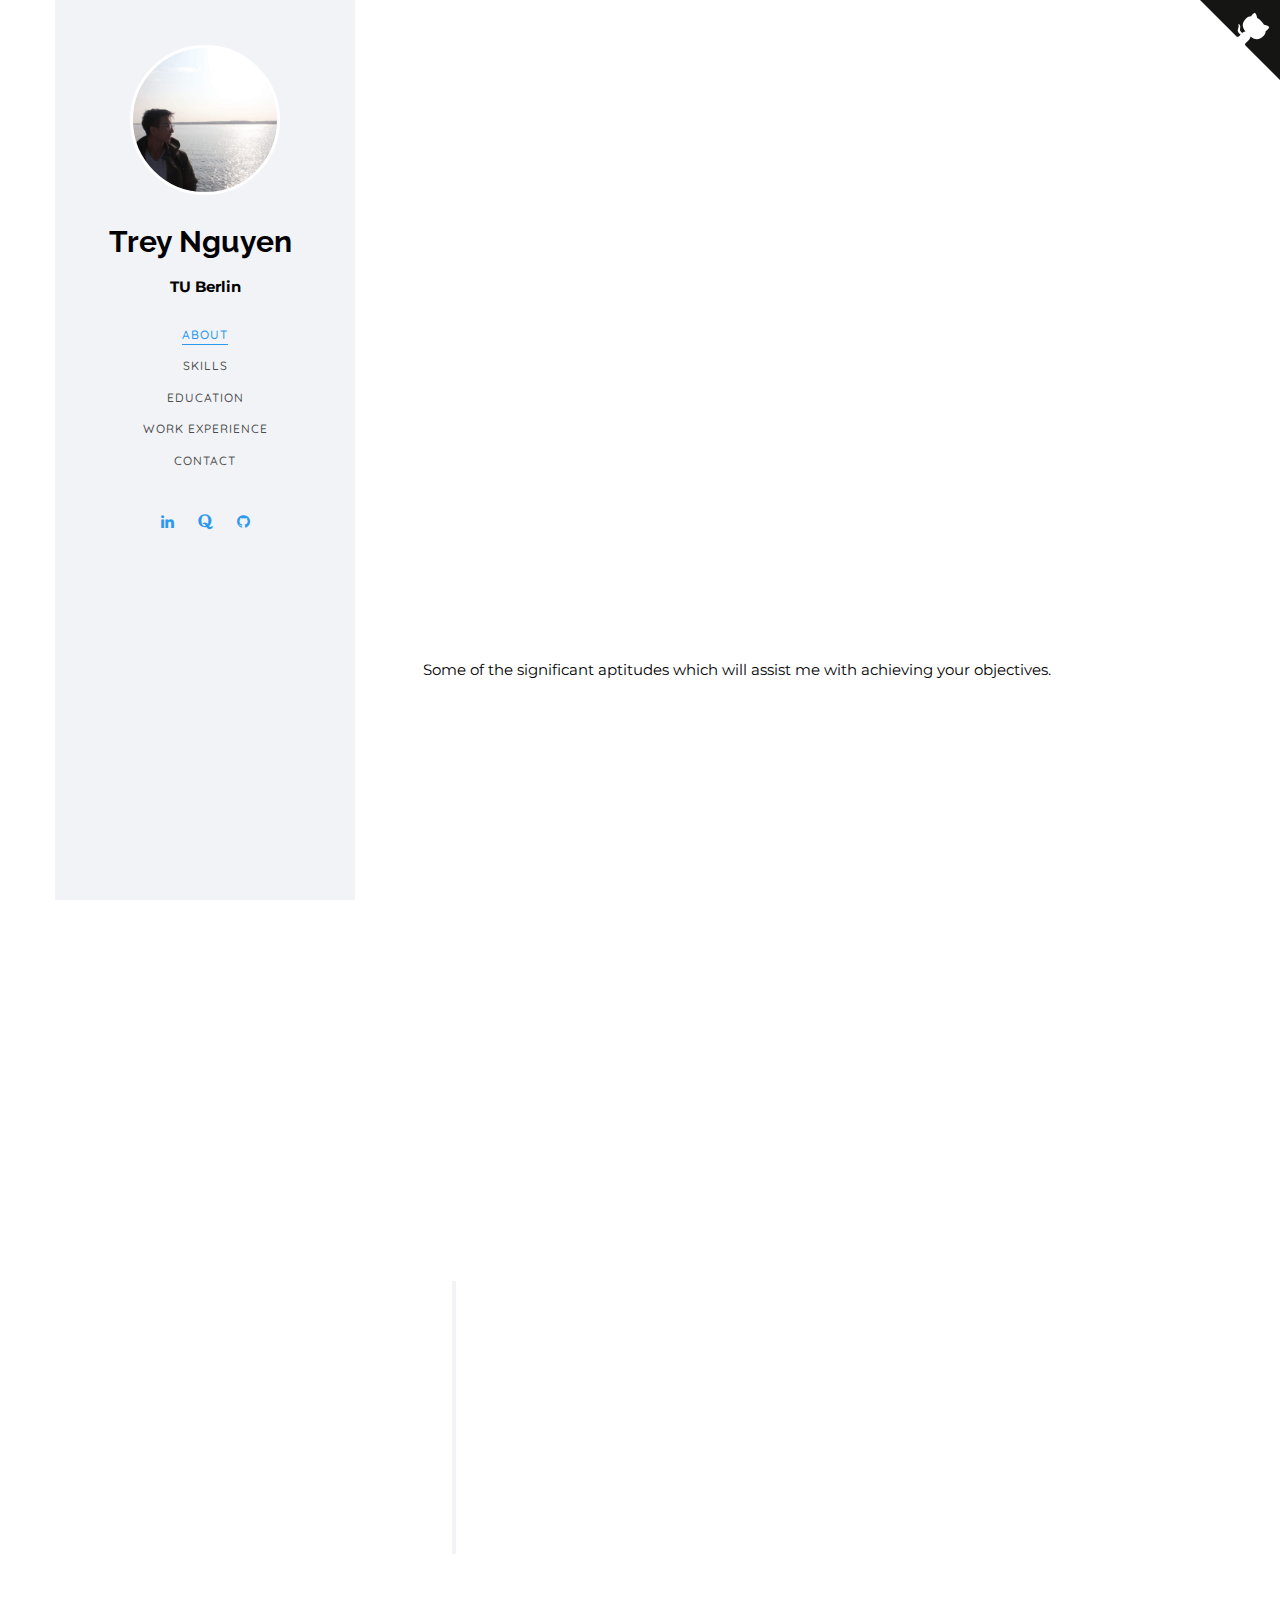
==== index.html @ 6e084326 "sadfsd" ====
<!DOCTYPE HTML>
<html>
	<head>
	<meta charset="utf-8">
	<meta http-equiv="X-UA-Compatible" content="IE=edge">
	<title>Trey Nguyen</title>
	<meta name="viewport" content="width=device-width, initial-scale=1">
	<meta name="description" content="Portfolio webpage of Trey Nguyen" />
	<meta name="keywords" content="portfolio,website,personal website,github,projects,computer science and engineering" />
	<meta name="author" content="Trey Nguyen" />

        <!---------Google adsense------------->
        <script async src="//pagead2.googlesyndication.com/pagead/js/adsbygoogle.js"></script>
<script>
  (adsbygoogle = window.adsbygoogle || []).push({
    google_ad_client: "ca-pub-5825421732371893",
    enable_page_level_ads: true
  });
</script>

    <!--quora icon-->
    <meta name="viewport" content="width=device-width, initial-scale=1">
    <link rel="stylesheet" href="https://cdnjs.cloudflare.com/ajax/libs/font-awesome/4.7.0/css/font-awesome.min.css">

	<!-- Place favicon.ico and apple-touch-icon.png in the root directory -->
    <link rel="icon" type="image/png" href="logo.png">

	<link href="https://fonts.googleapis.com/css?family=Quicksand:300,400,500,700" rel="stylesheet">
	<link href="https://fonts.googleapis.com/css?family=Playfair+Display:400,400i,700" rel="stylesheet">
    <link href="https://fonts.googleapis.com/css?family=Montserrat|Open+Sans|Raleway&display=swap" rel="stylesheet">

	<!-- Animate.css -->
	<link rel="stylesheet" href="css/animate.css">
	<!-- Icomoon Icon Fonts-->
	<link rel="stylesheet" href="css/icomoon.css">
	<!-- Bootstrap  -->
	<link rel="stylesheet" href="css/bootstrap.css">
	<!-- Flexslider  -->
	<link rel="stylesheet" href="css/flexslider.css">
	<!-- Flaticons  -->
	<link rel="stylesheet" href="fonts/flaticon/font/flaticon.css">
	<!-- Owl Carousel -->
	<link rel="stylesheet" href="css/owl.carousel.min.css">
	<link rel="stylesheet" href="css/owl.theme.default.min.css">
	<!-- Theme style  -->
	<link rel="stylesheet" href="css/style.css">
	<!-- Modernizr JS -->
	<script src="js/modernizr-2.6.2.min.js"></script>

	</head>

	<body>
	<div id="colorlib-page">
		<div class="container-wrap">
		  <a href="#" class="js-colorlib-nav-toggle colorlib-nav-toggle" data-toggle="collapse" data-target="#navbar" aria-expanded="false" aria-controls="navbar"><i></i></a>
		  <aside id="colorlib-aside" role="complementary" class="border js-fullheight">
			<div class="text-center">
				<div class="author-img" style="background-image: url(images/avatar.jpeg);"></div>
				<h1 id="colorlib-logo"><a href="https://treynguyen.github.io">Trey Nguyen</a></h1>
				<p><strong>TU Berlin</strong></p>
			</div>
			<nav id="colorlib-main-menu" role="navigation" class="navbar">
				<div id="navbar" class="collapse">
					<ul>
						<li><a href="#" data-nav-section="about">About</a></li>
						<li><a href="#" data-nav-section="skills">Skills</a></li>
                        <li><a href="#" data-nav-section="education">Education</a></li>
						<li><a href="#" data-nav-section="experience">Work Experience</a></li>
						<li><a href="#" data-nav-section="contact">Contact</a></li><br>

                        <a href="https://www.linkedin.com/in/trey-nguyen-705191119/" class="fa fa-linkedin"></a> &nbsp;&nbsp;&nbsp;&nbsp;
                        <a href= "https://de.quora.com/profile/Trey-Nguyen" class="fa fa-quora"></a> &nbsp;&nbsp;&nbsp;&nbsp;
                        <a href="https://github.com/ductringuyen" class="fa fa-github"></a>
					</ul>
				</div>
            </nav>
		</aside>

            <!--- Github ribbon ----------->
    <a href="https://github.com/ductringuyen/ductringuyen.github.io" class="github-corner" aria-label="View source on GitHub"><svg width="80" height="80" viewBox="0 0 250 250" style="fill:#151513; color:#fff; position: absolute; top: 0; border: 0; right: 0;" aria-hidden="true"><path d="M0,0 L115,115 L130,115 L142,142 L250,250 L250,0 Z"></path><path d="M128.3,109.0 C113.8,99.7 119.0,89.6 119.0,89.6 C122.0,82.7 120.5,78.6 120.5,78.6 C119.2,72.0 123.4,76.3 123.4,76.3 C127.3,80.9 125.5,87.3 125.5,87.3 C122.9,97.6 130.6,101.9 134.4,103.2" fill="currentColor" style="transform-origin: 130px 106px;" class="octo-arm"></path><path d="M115.0,115.0 C114.9,115.1 118.7,116.5 119.8,115.4 L133.7,101.6 C136.9,99.2 139.9,98.4 142.2,98.6 C133.8,88.0 127.5,74.4 143.8,58.0 C148.5,53.4 154.0,51.2 159.7,51.0 C160.3,49.4 163.2,43.6 171.4,40.1 C171.4,40.1 176.1,42.5 178.8,56.2 C183.1,58.6 187.2,61.8 190.9,65.4 C194.5,69.0 197.7,73.2 200.1,77.6 C213.8,80.2 216.3,84.9 216.3,84.9 C212.7,93.1 206.9,96.0 205.4,96.6 C205.1,102.4 203.0,107.8 198.3,112.5 C181.9,128.9 168.3,122.5 157.7,114.1 C157.9,116.9 156.7,120.9 152.7,124.9 L141.0,136.5 C139.8,137.7 141.6,141.9 141.8,141.8 Z" fill="currentColor" class="octo-body"></path></svg></a><style>.github-corner:hover .octo-arm{animation:octocat-wave 560ms ease-in-out}@keyframes octocat-wave{0%,100%{transform:rotate(0)}20%,60%{transform:rotate(-25deg)}40%,80%{transform:rotate(10deg)}}@media (max-width:500px){.github-corner:hover .octo-arm{animation:none}.github-corner .octo-arm{animation:octocat-wave 560ms ease-in-out}}</style>

            <!----- main page--------->
    <div id="colorlib-main">
        <section class="colorlib-about" data-section="about">
            <div class="colorlib-narrow-content">
				<div class="row">
				    <div class="col-md-12">
				        <div class="row row-bottom-padded-sm animate-box" data-animate-effect="fadeInLeft">
				            <div class="col-md-12">
								<div class="about-desc">
								    <h2>About Me</h2>
                                    <hr>
                                    <p>I am a Computer Science and Engineering undergraduate student at Technische Universität Berlin.<br>Soon to become a full stack engineer, region of my experience incorporates, online business development, web,android & iOS development.<br><br>I like building new stuff and work with other people. I'm interested in:</p>
								</div>
				        </div>
                    </div>
				    <div class="row">
				        <div class="col-md-3 animate-box" data-animate-effect="fadeInRight">

                                <div class="services color-2">
								    <span class="icon2"><i class="fa fa-code"></i></span>
								    <h3>Web<br> Designing</h3>
								</div>
				            </a>
                        </div>
				        <div class="col-md-3 animate-box" data-animate-effect="fadeInRight">

                                <div class="services color-3">
								    <span class="icon2"><i class="icon-data"></i></span>
								    <h3>Software Development</h3>
								</div>
				            </a>
                        </div>
				        <div class="col-md-3 animate-box" data-animate-effect="fadeInRight">
                                <div class="services color-4">
								    <span class="icon2"><i class="icon-android"></i></span>
								    <h3>Android & iOS Application</h3>
								</div>
				            </a>
                        </div>
                        <div class="col-md-3 animate-box" data-animate-effect="fadeInRight">

                                <div class="services color-1">
				                    <span class="icon2"><i class="icon-user"></i></span>
				                    <h3>Machine Learning</h3>
								</div>
				            </a>
                        </div>
				    </div>

                </div>
            </div>
        </div>
    </section>

    <section class="colorlib-skills" data-section="skills">
        <div class="colorlib-narrow-content">
            <div class="row">
				<div class="col-md-6 col-md-offset-3 col-md-pull-3 animate-box" data-animate-effect="fadeInLeft">
						<!--	<span class="heading-meta">My Specialty</span> -->
				    <h2>Skills</h2>
                    <hr>
				</div>
            </div>
            <p>Some of the significant aptitudes which will assist me with achieving your objectives.</p>
            <div class="row">
				<div class="col-md-6 animate-box" data-animate-effect="fadeInLeft">
				    <div class="progress-wrap">
				        <h3>Java</h3>
				        <div class="progress">
				            <div class="progress-bar color-1" role="progressbar" aria-valuenow="75"
								  	aria-valuemin="0" aria-valuemax="100" style="width:75%">
								<span>60%</span>
				            </div>
                        </div>
				    </div>
				</div>
				<div class="col-md-6 animate-box" data-animate-effect="fadeInRight">
				    <div class="progress-wrap">
				        <h3>Software Testing</h3>
				        <div class="progress">
				            <div class="progress-bar color-2" role="progressbar" aria-valuenow="70"
                                 aria-valuemin="0" aria-valuemax="100" style="width:70%">
				                <span>70%</span>
				            </div>
				        </div>
				    </div>
				</div>

				<div class="col-md-6 animate-box" data-animate-effect="fadeInRight">
				    <div class="progress-wrap">
				        <h3>Swift/iOS</h3>
				        <div class="progress">
				            <div class="progress-bar color-4" role="progressbar" aria-valuenow="60"
								  	aria-valuemin="0" aria-valuemax="100" style="width:60%">
								<span>60%</span>
				            </div>
				        </div>
				    </div>
				</div>
				<div class="col-md-6 animate-box" data-animate-effect="fadeInLeft">
				    <div class="progress-wrap">
				        <h3>HTML/CSS & Javascript</h3>
				            <div class="progress">
								<div class="progress-bar color-5" role="progressbar" aria-valuenow="60"
								  	aria-valuemin="0" aria-valuemax="100" style="width:60%">
								    <span>70%</span>
								</div>
				            </div>
				    </div>
				</div>
				<div class="col-md-6 animate-box" data-animate-effect="fadeInRight">
				    <div class="progress-wrap">
				        <h3>OS/Computer network</h3>
				        <div class="progress">
				            <div class="progress-bar color-6" role="progressbar" aria-valuenow="60"
								  	aria-valuemin="0" aria-valuemax="100" style="width:60%">
								<span>60%</span>
				            </div>
				        </div>
				    </div>
				</div>
                <div class="col-md-6 animate-box" data-animate-effect="fadeInLeft">
				    <div class="progress-wrap">
				        <h3>GitHub/JIRA/trello</h3>
				            <div class="progress">
								<div class="progress-bar color-7" role="progressbar" aria-valuenow="90"
								  	aria-valuemin="0" aria-valuemax="100" style="width:90%">
								    <span>90%</span>
								</div>
				            </div>
				    </div>
				</div>
            </div>
        </div>
    </section>

    <section class="colorlib-education" data-section="education">
				<div class="colorlib-narrow-content">
					<div class="row">
						<div class="col-md-6 col-md-offset-3 col-md-pull-3 animate-box" data-animate-effect="fadeInLeft">
							<h2>Education</h2>
                            <hr>
						</div>
					</div>
					<div class="row">
						<div class="col-md-12 animate-box" data-animate-effect="fadeInLeft">
							<div class="fancy-collapse-panel">
								<div class="panel-group" id="accordion" role="tablist" aria-multiselectable="true">
									<div class="panel panel-default">
									    <div class="panel-heading" role="tab" id="headingTwo">
									        <h4 class="panel-title">
									            <a class="collapsed" data-toggle="collapse" data-parent="#accordion" href="#collapseTwo" aria-expanded="false" aria-controls="collapseTwo">Bachelor Degree of Computer Engineering
									            </a>
									        </h4>
									    </div>
									    <div id="collapseTwo" class="panel-collapse collapse" role="tabpanel" aria-labelledby="headingTwo">
									        <div class="panel-body">
									            <p>Currently a Computer Engineering undergraduate student of <strong><a href="https://www.tu-berlin.de/menue/home/">Technische Universität Berlin</a></strong> (TU Berlin). In the 2017 Times Higher Education World University Rankings, globally the TU Berlin ranks 82nd overall (7th in Germany), 40th in the field of Engineering & Technology (3rd in Germany) and 36th in Computer science discipline (4th in Germany), making it one of the top 100 universities worldwide in all three measures</p>
									        </div>
									    </div>
									</div>

									<div class="panel panel-default">
									    <div class="panel-heading" role="tab" id="headingFive">
									        <h4 class="panel-title">
									            <a class="collapsed" data-toggle="collapse" data-parent="#accordion" href="#collapseFive" aria-expanded="false" aria-controls="collapseFive">High School Secondary Education
									            </a>
									        </h4>
									    </div>
									    <div id="collapseFive" class="panel-collapse collapse" role="tabpanel" aria-labelledby="headingFive">
									        <div class="panel-body">
                                                <p>Completed High School Level Education from <strong>Kim Lien Highschool</strong> major in Science and Mathematics.
                                                    <li>Accomplished<strong> 90.80 percentile</strong> in Vietnammese University Entrance Examination 2017.</li>
                                                    <li>Accomplished <strong>92.50 percentile</strong> in TestAS, Computerscience and Mathematics field.</li></p>
									        </div>
									    </div>
									</div>
								</div>
							</div>
						</div>
					</div>
				</div>
			</section>

        	<section class="colorlib-experience" data-section="experience">
				<div class="colorlib-narrow-content">
					<div class="row">
						<div class="col-md-6 col-md-offset-3 col-md-pull-3 animate-box" data-animate-effect="fadeInLeft">
							<h2>Work Experience</h2>
                            <hr>
						</div>
					</div>
					<div class="row">
						<div class="col-md-12">
				         <div class="timeline-centered">
					         <article class="timeline-entry animate-box" data-animate-effect="fadeInLeft">
					            <div class="timeline-entry-inner">

					               <div class="timeline-icon color-1">
					                  <i class="icon-code"></i>
					               </div>

					               <div class="timeline-label">
													 <h2><a href="#">MTT Software</a> <span>June 2019 - September 2019 </span></h2>
														 <p><strong>Working Student in Web Development</strong></p>
					                  <p></p>
					               </div>
					            </div>
					         </article>


					         <article class="timeline-entry animate-box" data-animate-effect="fadeInRight">
					            <div class="timeline-entry-inner">
					               <div class="timeline-icon color-2">
					                  <i class="icon-world"></i>
					               </div>
					               <div class="timeline-label">

														<h2><a href="#">ASEN Translation</a> <span>Juli 2018 - September 2018</span></h2>
																			 <p><strong>Working Student in IT Support</strong><br></p>
					               </div>
					            </div>
					         </article>

					         <article class="timeline-entry begin animate-box" data-animate-effect="fadeInBottom">
					            <div class="timeline-entry-inner">
					               <div class="timeline-icon color-none">
					               </div>
					            </div>
					         </article>
					      </div>
					   </div>
				   </div>
				</div>
			</section>

    <section class="colorlib-contact" data-section="contact">
        <div class="colorlib-narrow-content">
            <div class="row">
                <div class="col-md-12">
				    <div class="row row-bottom-padded-sm animate-box" data-animate-effect="fadeInLeft">
				        <h2>Contact</h2>
                        <hr>
                        <p>On the off chance that you might want to connect with me, be it for investigating innovation, business, or to simply say hello, don't hesitate to send me an email at <strong><a href = "mailto: ndtri98@gmail.com">ndtri98@gmail.com</a></strong></p>
				    </div>
				</div>
            </div>
        </div>
    </section>

    <section class="colorlib-footer" data-section="footer">

            </section>

</div><!-- end:colorlib-main -->
</div><!-- end:container-wrap -->
</div><!-- end:colorlib-page -->

	<!-- jQuery -->
	<script src="js/jquery.min.js"></script>
	<!-- jQuery Easing -->
	<script src="js/jquery.easing.1.3.js"></script>
	<!-- Bootstrap -->
	<script src="js/bootstrap.min.js"></script>
	<!-- Waypoints -->
	<script src="js/jquery.waypoints.min.js"></script>
	<!-- Flexslider -->
	<script src="js/jquery.flexslider-min.js"></script>
	<!-- Owl carousel -->
	<script src="js/owl.carousel.min.js"></script>
	<!-- Counters -->
	<script src="js/jquery.countTo.js"></script>


	<!-- MAIN JS -->
	<script src="js/main.js"></script>

	</body>
</html>
---- css/icomoon.css ----
@font-face {
  font-family: 'icomoon';
  src:  url('fonts/icomoon.eot?6py85u');
  src:  url('fonts/icomoon.eot?6py85u#iefix') format('embedded-opentype'),
    url('fonts/icomoon.ttf?6py85u') format('truetype'),
    url('fonts/icomoon.woff?6py85u') format('woff'),
    url('fonts/icomoon.svg?6py85u#icomoon') format('svg');
  font-weight: normal;
  font-style: normal;
}

[class^="icon-"], [class*=" icon-"] {
  /* use !important to prevent issues with browser extensions that change fonts */
  font-family: 'icomoon' !important;
  speak: none;
  font-style: normal;
  font-weight: normal;
  font-variant: normal;
  text-transform: none;
  line-height: 1;

  /* Better Font Rendering =========== */
  -webkit-font-smoothing: antialiased;
  -moz-osx-font-smoothing: grayscale;
}

.icon-times:before {
  content: "\e930";
}
.icon-tick:before {
  content: "\e931";
}
.icon-plus:before {
  content: "\e932";
}
.icon-minus:before {
  content: "\e933";
}
.icon-equals:before {
  content: "\e934";
}
.icon-divide:before {
  content: "\e935";
}
.icon-chevron-right:before {
  content: "\e936";
}
.icon-chevron-left:before {
  content: "\e937";
}
.icon-arrow-right-thick:before {
  content: "\e938";
}
.icon-arrow-left-thick:before {
  content: "\e939";
}
.icon-th-small:before {
  content: "\e93a";
}
.icon-th-menu:before {
  content: "\e93b";
}
.icon-th-list:before {
  content: "\e93c";
}
.icon-th-large:before {
  content: "\e93d";
}
.icon-home:before {
  content: "\e93e";
}
.icon-arrow-forward:before {
  content: "\e93f";
}
.icon-arrow-back:before {
  content: "\e940";
}
.icon-rss:before {
  content: "\e941";
}
.icon-location:before {
  content: "\e942";
}
.icon-link:before {
  content: "\e943";
}
.icon-image:before {
  content: "\e944";
}
.icon-arrow-up-thick:before {
  content: "\e945";
}
.icon-arrow-down-thick:before {
  content: "\e946";
}
.icon-starburst:before {
  content: "\e947";
}
.icon-starburst-outline:before {
  content: "\e948";
}
.icon-star3:before {
  content: "\e949";
}
.icon-flow-children:before {
  content: "\e94a";
}
.icon-export:before {
  content: "\e94b";
}
.icon-delete2:before {
  content: "\e94c";
}
.icon-delete-outline:before {
  content: "\e94d";
}
.icon-cloud-storage:before {
  content: "\e94e";
}
.icon-wi-fi:before {
  content: "\e94f";
}
.icon-heart:before {
  content: "\e950";
}
.icon-flash:before {
  content: "\e951";
}
.icon-cancel:before {
  content: "\e952";
}
.icon-backspace:before {
  content: "\e953";
}
.icon-attachment:before {
  content: "\e954";
}
.icon-arrow-move:before {
  content: "\e955";
}
.icon-warning:before {
  content: "\e956";
}
.icon-user:before {
  content: "\e957";
}
.icon-radar:before {
  content: "\e958";
}
.icon-lock-open:before {
  content: "\e959";
}
.icon-lock-closed:before {
  content: "\e95a";
}
.icon-location-arrow:before {
  content: "\e95b";
}
.icon-info:before {
  content: "\e95c";
}
.icon-user-delete:before {
  content: "\e95d";
}
.icon-user-add:before {
  content: "\e95e";
}
.icon-media-pause:before {
  content: "\e95f";
}
.icon-group:before {
  content: "\e960";
}
.icon-chart-pie:before {
  content: "\e961";
}
.icon-chart-line:before {
  content: "\e962";
}
.icon-chart-bar:before {
  content: "\e963";
}
.icon-chart-area:before {
  content: "\e964";
}
.icon-video:before {
  content: "\e965";
}
.icon-point-of-interest:before {
  content: "\e966";
}
.icon-infinity:before {
  content: "\e967";
}
.icon-globe:before {
  content: "\e968";
}
.icon-eye:before {
  content: "\e969";
}
.icon-cog:before {
  content: "\e96a";
}
.icon-camera:before {
  content: "\e96b";
}
.icon-upload:before {
  content: "\e96c";
}
.icon-scissors:before {
  content: "\e96d";
}
.icon-refresh:before {
  content: "\e96e";
}
.icon-pin:before {
  content: "\e96f";
}
.icon-key:before {
  content: "\e970";
}
.icon-info-large:before {
  content: "\e971";
}
.icon-eject:before {
  content: "\e972";
}
.icon-download:before {
  content: "\e973";
}
.icon-zoom:before {
  content: "\e974";
}
.icon-zoom-out:before {
  content: "\e975";
}
.icon-zoom-in:before {
  content: "\e976";
}
.icon-sort-numerically:before {
  content: "\e977";
}
.icon-sort-alphabetically:before {
  content: "\e978";
}
.icon-input-checked:before {
  content: "\e979";
}
.icon-calender:before {
  content: "\e97a";
}
.icon-world2:before {
  content: "\e97b";
}
.icon-notes:before {
  content: "\e97c";
}
.icon-code:before {
  content: "\e97d";
}
.icon-arrow-sync:before {
  content: "\e97e";
}
.icon-arrow-shuffle:before {
  content: "\e97f";
}
.icon-arrow-repeat:before {
  content: "\e980";
}
.icon-arrow-minimise:before {
  content: "\e981";
}
.icon-arrow-maximise:before {
  content: "\e982";
}
.icon-arrow-loop:before {
  content: "\e983";
}
.icon-anchor:before {
  content: "\e984";
}
.icon-spanner:before {
  content: "\e985";
}
.icon-puzzle:before {
  content: "\e986";
}
.icon-power:before {
  content: "\e987";
}
.icon-plane:before {
  content: "\e988";
}
.icon-pi:before {
  content: "\e989";
}
.icon-phone:before {
  content: "\e98a";
}
.icon-microphone2:before {
  content: "\e98b";
}
.icon-media-rewind:before {
  content: "\e98c";
}
.icon-flag:before {
  content: "\e98d";
}
.icon-adjust-brightness:before {
  content: "\e98e";
}
.icon-waves:before {
  content: "\e98f";
}
.icon-social-twitter:before {
  content: "\e990";
}
.icon-social-facebook:before {
  content: "\e991";
}
.icon-social-dribbble:before {
  content: "\e992";
}
.icon-media-stop:before {
  content: "\e993";
}
.icon-media-record:before {
  content: "\e994";
}
.icon-media-play:before {
  content: "\e995";
}
.icon-media-fast-forward:before {
  content: "\e996";
}
.icon-media-eject:before {
  content: "\e997";
}
.icon-social-vimeo:before {
  content: "\e998";
}
.icon-social-tumbler:before {
  content: "\e999";
}
.icon-social-skype:before {
  content: "\e99a";
}
.icon-social-pinterest:before {
  content: "\e99b";
}
.icon-social-linkedin:before {
  content: "\e99c";
}
.icon-social-last-fm:before {
  content: "\e99d";
}
.icon-social-github:before {
  content: "\e99e";
}
.icon-social-flickr:before {
  content: "\e99f";
}
.icon-at:before {
  content: "\e9a0";
}
.icon-times-outline:before {
  content: "\e9a1";
}
.icon-plus-outline:before {
  content: "\e9a2";
}
.icon-minus-outline:before {
  content: "\e9a3";
}
.icon-tick-outline:before {
  content: "\e9a4";
}
.icon-th-large-outline:before {
  content: "\e9a5";
}
.icon-equals-outline:before {
  content: "\e9a6";
}
.icon-divide-outline:before {
  content: "\e9a7";
}
.icon-chevron-right-outline:before {
  content: "\e9a8";
}
.icon-chevron-left-outline:before {
  content: "\e9a9";
}
.icon-arrow-right-outline:before {
  content: "\e9aa";
}
.icon-arrow-left-outline:before {
  content: "\e9ab";
}
.icon-th-small-outline:before {
  content: "\e9ac";
}
.icon-th-menu-outline:before {
  content: "\e9ad";
}
.icon-th-list-outline:before {
  content: "\e9ae";
}
.icon-news2:before {
  content: "\e9b1";
}
.icon-home-outline:before {
  content: "\e9b2";
}
.icon-arrow-up-outline:before {
  content: "\e9b3";
}
.icon-arrow-forward-outline:before {
  content: "\e9b4";
}
.icon-arrow-down-outline:before {
  content: "\e9b5";
}
.icon-arrow-back-outline:before {
  content: "\e9b6";
}
.icon-trash3:before {
  content: "\e9b7";
}
.icon-rss-outline:before {
  content: "\e9b8";
}
.icon-message:before {
  content: "\e9b9";
}
.icon-location-outline:before {
  content: "\e9ba";
}
.icon-link-outline:before {
  content: "\e9bb";
}
.icon-image-outline:before {
  content: "\e9bc";
}
.icon-export-outline:before {
  content: "\e9bd";
}
.icon-cross:before {
  content: "\e9be";
}
.icon-wi-fi-outline:before {
  content: "\e9bf";
}
.icon-star-outline:before {
  content: "\e9c0";
}
.icon-media-pause-outline:before {
  content: "\e9c1";
}
.icon-mail:before {
  content: "\e9c2";
}
.icon-heart-outline:before {
  content: "\e9c3";
}
.icon-flash-outline:before {
  content: "\e9c4";
}
.icon-cancel-outline:before {
  content: "\e9c5";
}
.icon-beaker:before {
  content: "\e9c6";
}
.icon-arrow-move-outline:before {
  content: "\e9c7";
}
.icon-watch2:before {
  content: "\e9c8";
}
.icon-warning-outline:before {
  content: "\e9c9";
}
.icon-time:before {
  content: "\e9ca";
}
.icon-radar-outline:before {
  content: "\e9cb";
}
.icon-lock-open-outline:before {
  content: "\e9cc";
}
.icon-location-arrow-outline:before {
  content: "\e9cd";
}
.icon-info-outline:before {
  content: "\e9ce";
}
.icon-backspace-outline:before {
  content: "\e9cf";
}
.icon-attachment-outline:before {
  content: "\e9d0";
}
.icon-user-outline:before {
  content: "\e9d1";
}
.icon-user-delete-outline:before {
  content: "\e9d2";
}
.icon-user-add-outline:before {
  content: "\e9d3";
}
.icon-lock-closed-outline:before {
  content: "\e9d4";
}
.icon-group-outline:before {
  content: "\e9d5";
}
.icon-chart-pie-outline:before {
  content: "\e9d6";
}
.icon-chart-line-outline:before {
  content: "\e9d7";
}
.icon-chart-bar-outline:before {
  content: "\e9d8";
}
.icon-chart-area-outline:before {
  content: "\e9d9";
}
.icon-video-outline:before {
  content: "\e9da";
}
.icon-point-of-interest-outline:before {
  content: "\e9db";
}
.icon-map:before {
  content: "\e9dc";
}
.icon-key-outline:before {
  content: "\e9dd";
}
.icon-infinity-outline:before {
  content: "\e9de";
}
.icon-globe-outline:before {
  content: "\e9df";
}
.icon-eye-outline:before {
  content: "\e9e0";
}
.icon-cog-outline:before {
  content: "\e9e1";
}
.icon-camera-outline:before {
  content: "\e9e2";
}
.icon-upload-outline:before {
  content: "\e9e3";
}
.icon-support:before {
  content: "\e9e4";
}
.icon-scissors-outline:before {
  content: "\e9e5";
}
.icon-refresh-outline:before {
  content: "\e9e6";
}
.icon-info-large-outline:before {
  content: "\e9e7";
}
.icon-eject-outline:before {
  content: "\e9e8";
}
.icon-download-outline:before {
  content: "\e9e9";
}
.icon-battery-mid:before {
  content: "\e9ea";
}
.icon-battery-low:before {
  content: "\e9eb";
}
.icon-battery-high:before {
  content: "\e9ec";
}
.icon-zoom-outline:before {
  content: "\e9ed";
}
.icon-zoom-out-outline:before {
  content: "\e9ee";
}
.icon-zoom-in-outline:before {
  content: "\e9ef";
}
.icon-tag3:before {
  content: "\e9f0";
}
.icon-tabs-outline:before {
  content: "\e9f1";
}
.icon-pin-outline:before {
  content: "\e9f2";
}
.icon-message-typing:before {
  content: "\e9f3";
}
.icon-directions:before {
  content: "\e9f4";
}
.icon-battery-full:before {
  content: "\e9f5";
}
.icon-battery-charge:before {
  content: "\e9f6";
}
.icon-pipette:before {
  content: "\e9f7";
}
.icon-pencil:before {
  content: "\e9f8";
}
.icon-folder:before {
  content: "\e9f9";
}
.icon-folder-delete:before {
  content: "\e9fa";
}
.icon-folder-add:before {
  content: "\e9fb";
}
.icon-edit:before {
  content: "\e9fc";
}
.icon-document:before {
  content: "\e9fd";
}
.icon-document-delete:before {
  content: "\e9fe";
}
.icon-document-add:before {
  content: "\e9ff";
}
.icon-brush:before {
  content: "\ea00";
}
.icon-thumbs-up:before {
  content: "\ea01";
}
.icon-thumbs-down:before {
  content: "\ea02";
}
.icon-pen:before {
  content: "\ea03";
}
.icon-sort-numerically-outline:before {
  content: "\ea04";
}
.icon-sort-alphabetically-outline:before {
  content: "\ea05";
}
.icon-social-last-fm-circular:before {
  content: "\ea06";
}
.icon-social-github-circular:before {
  content: "\ea07";
}
.icon-compass:before {
  content: "\ea08";
}
.icon-bookmark:before {
  content: "\ea09";
}
.icon-input-checked-outline:before {
  content: "\ea0a";
}
.icon-code-outline:before {
  content: "\ea0b";
}
.icon-calender-outline:before {
  content: "\ea0c";
}
.icon-business-card:before {
  content: "\ea0d";
}
.icon-arrow-up:before {
  content: "\ea0e";
}
.icon-arrow-sync-outline:before {
  content: "\ea0f";
}
.icon-arrow-right:before {
  content: "\ea10";
}
.icon-arrow-repeat-outline:before {
  content: "\ea11";
}
.icon-arrow-loop-outline:before {
  content: "\ea12";
}
.icon-arrow-left:before {
  content: "\ea13";
}
.icon-flow-switch:before {
  content: "\ea14";
}
.icon-flow-parallel:before {
  content: "\ea15";
}
.icon-flow-merge:before {
  content: "\ea16";
}
.icon-document-text:before {
  content: "\ea17";
}
.icon-clipboard:before {
  content: "\ea18";
}
.icon-calculator:before {
  content: "\ea19";
}
.icon-arrow-minimise-outline:before {
  content: "\ea1a";
}
.icon-arrow-maximise-outline:before {
  content: "\ea1b";
}
.icon-arrow-down:before {
  content: "\ea1c";
}
.icon-gift:before {
  content: "\ea1d";
}
.icon-film:before {
  content: "\ea1e";
}
.icon-database:before {
  content: "\ea1f";
}
.icon-bell:before {
  content: "\ea20";
}
.icon-anchor-outline:before {
  content: "\ea21";
}
.icon-adjust-contrast:before {
  content: "\ea22";
}
.icon-world-outline:before {
  content: "\ea23";
}
.icon-shopping-bag:before {
  content: "\ea24";
}
.icon-power-outline:before {
  content: "\ea25";
}
.icon-notes-outline:before {
  content: "\ea26";
}
.icon-device-tablet:before {
  content: "\ea27";
}
.icon-device-phone:before {
  content: "\ea28";
}
.icon-device-laptop:before {
  content: "\ea29";
}
.icon-device-desktop:before {
  content: "\ea2a";
}
.icon-briefcase:before {
  content: "\ea2b";
}
.icon-stopwatch:before {
  content: "\ea2c";
}
.icon-spanner-outline:before {
  content: "\ea2d";
}
.icon-puzzle-outline:before {
  content: "\ea2e";
}
.icon-printer:before {
  content: "\ea2f";
}
.icon-pi-outline:before {
  content: "\ea30";
}
.icon-lightbulb:before {
  content: "\ea31";
}
.icon-flag-outline:before {
  content: "\ea32";
}
.icon-contacts:before {
  content: "\ea33";
}
.icon-archive2:before {
  content: "\ea34";
}
.icon-weather-stormy:before {
  content: "\ea35";
}
.icon-weather-shower:before {
  content: "\ea36";
}
.icon-weather-partly-sunny:before {
  content: "\ea37";
}
.icon-weather-downpour:before {
  content: "\ea38";
}
.icon-weather-cloudy:before {
  content: "\ea39";
}
.icon-plane-outline:before {
  content: "\ea3a";
}
.icon-phone-outline:before {
  content: "\ea3b";
}
.icon-microphone-outline:before {
  content: "\ea3c";
}
.icon-weather-windy:before {
  content: "\ea3d";
}
.icon-weather-windy-cloudy:before {
  content: "\ea3e";
}
.icon-weather-sunny:before {
  content: "\ea3f";
}
.icon-weather-snow:before {
  content: "\ea40";
}
.icon-weather-night:before {
  content: "\ea41";
}
.icon-media-stop-outline:before {
  content: "\ea42";
}
.icon-media-rewind-outline:before {
  content: "\ea43";
}
.icon-media-record-outline:before {
  content: "\ea44";
}
.icon-media-play-outline:before {
  content: "\ea45";
}
.icon-media-fast-forward-outline:before {
  content: "\ea46";
}
.icon-media-eject-outline:before {
  content: "\ea47";
}
.icon-wine:before {
  content: "\ea48";
}
.icon-waves-outline:before {
  content: "\ea49";
}
.icon-ticket:before {
  content: "\ea4a";
}
.icon-tags:before {
  content: "\ea4b";
}
.icon-plug:before {
  content: "\ea4c";
}
.icon-headphones:before {
  content: "\ea4d";
}
.icon-credit-card:before {
  content: "\ea4e";
}
.icon-coffee:before {
  content: "\ea4f";
}
.icon-book:before {
  content: "\ea50";
}
.icon-beer:before {
  content: "\ea51";
}
.icon-volume2:before {
  content: "\ea52";
}
.icon-volume-up:before {
  content: "\ea53";
}
.icon-volume-mute:before {
  content: "\ea54";
}
.icon-volume-down:before {
  content: "\ea55";
}
.icon-social-vimeo-circular:before {
  content: "\ea56";
}
.icon-social-twitter-circular:before {
  content: "\ea57";
}
.icon-social-pinterest-circular:before {
  content: "\ea58";
}
.icon-social-linkedin-circular:before {
  content: "\ea59";
}
.icon-social-facebook-circular:before {
  content: "\ea5a";
}
.icon-social-dribbble-circular:before {
  content: "\ea5b";
}
.icon-tree:before {
  content: "\ea5c";
}
.icon-thermometer2:before {
  content: "\ea5d";
}
.icon-social-tumbler-circular:before {
  content: "\ea5e";
}
.icon-social-skype-outline:before {
  content: "\ea5f";
}
.icon-social-flickr-circular:before {
  content: "\ea60";
}
.icon-social-at-circular:before {
  content: "\ea61";
}
.icon-shopping-cart:before {
  content: "\ea62";
}
.icon-messages:before {
  content: "\ea63";
}
.icon-leaf:before {
  content: "\ea64";
}
.icon-feather:before {
  content: "\ea65";
}
.icon-eye2:before {
  content: "\e064";
}
.icon-paper-clip:before {
  content: "\e065";
}
.icon-mail5:before {
  content: "\e066";
}
.icon-toggle:before {
  content: "\e067";
}
.icon-layout:before {
  content: "\e068";
}
.icon-link2:before {
  content: "\e069";
}
.icon-bell2:before {
  content: "\e06a";
}
.icon-lock3:before {
  content: "\e06b";
}
.icon-unlock:before {
  content: "\e06c";
}
.icon-ribbon2:before {
  content: "\e06d";
}
.icon-image2:before {
  content: "\e06e";
}
.icon-signal:before {
  content: "\e06f";
}
.icon-target3:before {
  content: "\e070";
}
.icon-clipboard3:before {
  content: "\e071";
}
.icon-clock3:before {
  content: "\e072";
}
.icon-watch:before {
  content: "\e073";
}
.icon-air-play:before {
  content: "\e074";
}
.icon-camera3:before {
  content: "\e075";
}
.icon-video2:before {
  content: "\e076";
}
.icon-disc:before {
  content: "\e077";
}
.icon-printer3:before {
  content: "\e078";
}
.icon-monitor:before {
  content: "\e079";
}
.icon-server:before {
  content: "\e07a";
}
.icon-cog2:before {
  content: "\e07b";
}
.icon-heart3:before {
  content: "\e07c";
}
.icon-paragraph:before {
  content: "\e07d";
}
.icon-align-justify:before {
  content: "\e07e";
}
.icon-align-left:before {
  content: "\e07f";
}
.icon-align-center:before {
  content: "\e080";
}
.icon-align-right:before {
  content: "\e081";
}
.icon-book2:before {
  content: "\e082";
}
.icon-layers2:before {
  content: "\e083";
}
.icon-stack2:before {
  content: "\e084";
}
.icon-stack-2:before {
  content: "\e085";
}
.icon-paper:before {
  content: "\e086";
}
.icon-paper-stack:before {
  content: "\e087";
}
.icon-search3:before {
  content: "\e088";
}
.icon-zoom-in2:before {
  content: "\e089";
}
.icon-zoom-out2:before {
  content: "\e08a";
}
.icon-reply2:before {
  content: "\e08b";
}
.icon-circle-plus:before {
  content: "\e08c";
}
.icon-circle-minus:before {
  content: "\e08d";
}
.icon-circle-check:before {
  content: "\e08e";
}
.icon-circle-cross:before {
  content: "\e08f";
}
.icon-square-plus:before {
  content: "\e090";
}
.icon-square-minus:before {
  content: "\e091";
}
.icon-square-check:before {
  content: "\e092";
}
.icon-square-cross:before {
  content: "\e093";
}
.icon-microphone:before {
  content: "\e094";
}
.icon-record:before {
  content: "\e095";
}
.icon-skip-back:before {
  content: "\e096";
}
.icon-rewind:before {
  content: "\e097";
}
.icon-play4:before {
  content: "\e098";
}
.icon-pause3:before {
  content: "\e099";
}
.icon-stop3:before {
  content: "\e09a";
}
.icon-fast-forward:before {
  content: "\e09b";
}
.icon-skip-forward:before {
  content: "\e09c";
}
.icon-shuffle2:before {
  content: "\e09d";
}
.icon-repeat:before {
  content: "\e09e";
}
.icon-folder2:before {
  content: "\e09f";
}
.icon-umbrella:before {
  content: "\e0a0";
}
.icon-moon:before {
  content: "\e0a1";
}
.icon-thermometer:before {
  content: "\e0a2";
}
.icon-drop:before {
  content: "\e0a3";
}
.icon-sun2:before {
  content: "\e0a4";
}
.icon-cloud3:before {
  content: "\e0a5";
}
.icon-cloud-upload2:before {
  content: "\e0a6";
}
.icon-cloud-download2:before {
  content: "\e0a7";
}
.icon-upload4:before {
  content: "\e0a8";
}
.icon-download4:before {
  content: "\e0a9";
}
.icon-location3:before {
  content: "\e0aa";
}
.icon-location-2:before {
  content: "\e0ab";
}
.icon-map3:before {
  content: "\e0ac";
}
.icon-battery:before {
  content: "\e0ad";
}
.icon-head:before {
  content: "\e0ae";
}
.icon-briefcase3:before {
  content: "\e0af";
}
.icon-speech-bubble:before {
  content: "\e0b0";
}
.icon-anchor2:before {
  content: "\e0b1";
}
.icon-globe2:before {
  content: "\e0b2";
}
.icon-box:before {
  content: "\e0b3";
}
.icon-reload:before {
  content: "\e0b4";
}
.icon-share3:before {
  content: "\e0b5";
}
.icon-marquee:before {
  content: "\e0b6";
}
.icon-marquee-plus:before {
  content: "\e0b7";
}
.icon-marquee-minus:before {
  content: "\e0b8";
}
.icon-tag:before {
  content: "\e0b9";
}
.icon-power2:before {
  content: "\e0ba";
}
.icon-command2:before {
  content: "\e0bb";
}
.icon-alt:before {
  content: "\e0bc";
}
.icon-esc:before {
  content: "\e0bd";
}
.icon-bar-graph:before {
  content: "\e0be";
}
.icon-bar-graph-2:before {
  content: "\e0bf";
}
.icon-pie-graph:before {
  content: "\e0c0";
}
.icon-star:before {
  content: "\e0c1";
}
.icon-arrow-left3:before {
  content: "\e0c2";
}
.icon-arrow-right3:before {
  content: "\e0c3";
}
.icon-arrow-up3:before {
  content: "\e0c4";
}
.icon-arrow-down3:before {
  content: "\e0c5";
}
.icon-volume:before {
  content: "\e0c6";
}
.icon-mute:before {
  content: "\e0c7";
}
.icon-content-right:before {
  content: "\e100";
}
.icon-content-left:before {
  content: "\e101";
}
.icon-grid2:before {
  content: "\e102";
}
.icon-grid-2:before {
  content: "\e103";
}
.icon-columns:before {
  content: "\e104";
}
.icon-loader:before {
  content: "\e105";
}
.icon-bag:before {
  content: "\e106";
}
.icon-ban:before {
  content: "\e107";
}
.icon-flag3:before {
  content: "\e108";
}
.icon-trash:before {
  content: "\e109";
}
.icon-expand2:before {
  content: "\e110";
}
.icon-contract:before {
  content: "\e111";
}
.icon-maximize:before {
  content: "\e112";
}
.icon-minimize:before {
  content: "\e113";
}
.icon-plus2:before {
  content: "\e114";
}
.icon-minus2:before {
  content: "\e115";
}
.icon-check:before {
  content: "\e116";
}
.icon-cross2:before {
  content: "\e117";
}
.icon-move:before {
  content: "\e118";
}
.icon-delete:before {
  content: "\e119";
}
.icon-menu5:before {
  content: "\e120";
}
.icon-archive:before {
  content: "\e121";
}
.icon-inbox:before {
  content: "\e122";
}
.icon-outbox:before {
  content: "\e123";
}
.icon-file:before {
  content: "\e124";
}
.icon-file-add:before {
  content: "\e125";
}
.icon-file-subtract:before {
  content: "\e126";
}
.icon-help:before {
  content: "\e127";
}
.icon-open:before {
  content: "\e128";
}
.icon-ellipsis:before {
  content: "\e129";
}
.icon-heart4:before {
  content: "\e900";
}
.icon-cloud4:before {
  content: "\e901";
}
.icon-star2:before {
  content: "\e902";
}
.icon-tv2:before {
  content: "\e903";
}
.icon-sound:before {
  content: "\e904";
}
.icon-video3:before {
  content: "\e905";
}
.icon-trash2:before {
  content: "\e906";
}
.icon-user2:before {
  content: "\e907";
}
.icon-key3:before {
  content: "\e908";
}
.icon-search4:before {
  content: "\e909";
}
.icon-settings:before {
  content: "\e90a";
}
.icon-camera4:before {
  content: "\e90b";
}
.icon-tag2:before {
  content: "\e90c";
}
.icon-lock4:before {
  content: "\e90d";
}
.icon-bulb:before {
  content: "\e90e";
}
.icon-pen2:before {
  content: "\e90f";
}
.icon-diamond:before {
  content: "\e910";
}
.icon-display2:before {
  content: "\e911";
}
.icon-location4:before {
  content: "\e912";
}
.icon-eye3:before {
  content: "\e913";
}
.icon-bubble3:before {
  content: "\e914";
}
.icon-stack3:before {
  content: "\e915";
}
.icon-cup:before {
  content: "\e916";
}
.icon-phone3:before {
  content: "\e917";
}
.icon-news:before {
  content: "\e918";
}
.icon-mail6:before {
  content: "\e919";
}
.icon-like:before {
  content: "\e91a";
}
.icon-photo:before {
  content: "\e91b";
}
.icon-note:before {
  content: "\e91c";
}
.icon-clock4:before {
  content: "\e91d";
}
.icon-paperplane:before {
  content: "\e91e";
}
.icon-params:before {
  content: "\e91f";
}
.icon-banknote:before {
  content: "\e920";
}
.icon-data:before {
  content: "\e921";
}
.icon-music2:before {
  content: "\e922";
}
.icon-megaphone2:before {
  content: "\e923";
}
.icon-study:before {
  content: "\e924";
}
.icon-lab2:before {
  content: "\e925";
}
.icon-food:before {
  content: "\e926";
}
.icon-t-shirt:before {
  content: "\e927";
}
.icon-fire2:before {
  content: "\e928";
}
.icon-clip:before {
  content: "\e929";
}
.icon-shop:before {
  content: "\e92a";
}
.icon-calendar3:before {
  content: "\e92b";
}
.icon-wallet2:before {
  content: "\e92c";
}
.icon-vynil:before {
  content: "\e92d";
}
.icon-truck2:before {
  content: "\e92e";
}
.icon-world:before {
  content: "\e92f";
}
.icon-spinner6:before {
  content: "\e9af";
}
.icon-spinner7:before {
  content: "\e9b0";
}
.icon-amazon:before {
  content: "\eab7";
}
.icon-google:before {
  content: "\eab8";
}
.icon-google2:before {
  content: "\eab9";
}
.icon-google3:before {
  content: "\eaba";
}
.icon-google-plus:before {
  content: "\eabb";
}
.icon-google-plus2:before {
  content: "\eabc";
}
.icon-google-plus3:before {
  content: "\eabd";
}
.icon-hangouts:before {
  content: "\eabe";
}
.icon-google-drive:before {
  content: "\eabf";
}
.icon-facebook2:before {
  content: "\eac0";
}
.icon-facebook22:before {
  content: "\eac1";
}
.icon-instagram:before {
  content: "\eac2";
}
.icon-whatsapp:before {
  content: "\eac3";
}
.icon-spotify:before {
  content: "\eac4";
}
.icon-telegram:before {
  content: "\eac5";
}
.icon-twitter2:before {
  content: "\eac6";
}
.icon-vine:before {
  content: "\eac7";
}
.icon-vk:before {
  content: "\eac8";
}
.icon-renren:before {
  content: "\eac9";
}
.icon-sina-weibo:before {
  content: "\eaca";
}
.icon-rss2:before {
  content: "\eacb";
}
.icon-rss22:before {
  content: "\eacc";
}
.icon-youtube:before {
  content: "\eacd";
}
.icon-youtube2:before {
  content: "\eace";
}
.icon-twitch:before {
  content: "\eacf";
}
.icon-vimeo:before {
  content: "\ead0";
}
.icon-vimeo2:before {
  content: "\ead1";
}
.icon-lanyrd:before {
  content: "\ead2";
}
.icon-flickr:before {
  content: "\ead3";
}
.icon-flickr2:before {
  content: "\ead4";
}
.icon-flickr3:before {
  content: "\ead5";
}
.icon-flickr4:before {
  content: "\ead6";
}
.icon-dribbble2:before {
  content: "\ead7";
}
.icon-behance:before {
  content: "\ead8";
}
.icon-behance2:before {
  content: "\ead9";
}
.icon-deviantart:before {
  content: "\eada";
}
.icon-500px:before {
  content: "\eadb";
}
.icon-steam:before {
  content: "\eadc";
}
.icon-steam2:before {
  content: "\eadd";
}
.icon-dropbox:before {
  content: "\eade";
}
.icon-onedrive:before {
  content: "\eadf";
}
.icon-github:before {
  content: "\eae0";
}
.icon-npm:before {
  content: "\eae1";
}
.icon-basecamp:before {
  content: "\eae2";
}
.icon-trello:before {
  content: "\eae3";
}
.icon-wordpress:before {
  content: "\eae4";
}
.icon-joomla:before {
  content: "\eae5";
}
.icon-ello:before {
  content: "\eae6";
}
.icon-blogger:before {
  content: "\eae7";
}
.icon-blogger2:before {
  content: "\eae8";
}
.icon-tumblr2:before {
  content: "\eae9";
}
.icon-tumblr22:before {
  content: "\eaea";
}
.icon-yahoo:before {
  content: "\eaeb";
}
.icon-yahoo2:before {
  content: "\eaec";
}
.icon-tux:before {
  content: "\eaed";
}
.icon-appleinc:before {
  content: "\eaee";
}
.icon-finder:before {
  content: "\eaef";
}
.icon-android:before {
  content: "\eaf0";
}
.icon-windows:before {
  content: "\eaf1";
}
.icon-windows8:before {
  content: "\eaf2";
}
.icon-soundcloud:before {
  content: "\eaf3";
}
.icon-soundcloud2:before {
  content: "\eaf4";
}
.icon-skype:before {
  content: "\eaf5";
}
.icon-reddit:before {
  content: "\eaf6";
}
.icon-hackernews:before {
  content: "\eaf7";
}
.icon-wikipedia:before {
  content: "\eaf8";
}
.icon-linkedin2:before {
  content: "\eaf9";
}
.icon-linkedin22:before {
  content: "\eafa";
}
.icon-lastfm:before {
  content: "\eafb";
}
.icon-lastfm2:before {
  content: "\eafc";
}
.icon-delicious:before {
  content: "\eafd";
}
.icon-stumbleupon:before {
  content: "\eafe";
}
.icon-stumbleupon2:before {
  content: "\eaff";
}
.icon-stackoverflow:before {
  content: "\eb00";
}
.icon-pinterest:before {
  content: "\eb01";
}
.icon-pinterest2:before {
  content: "\eb02";
}
.icon-xing:before {
  content: "\eb03";
}
.icon-xing2:before {
  content: "\eb04";
}
.icon-flattr:before {
  content: "\eb05";
}
.icon-foursquare:before {
  content: "\eb06";
}
.icon-yelp:before {
  content: "\eb07";
}
.icon-paypal:before {
  content: "\eb08";
}
.icon-chrome:before {
  content: "\eb09";
}
.icon-firefox:before {
  content: "\eb0a";
}
.icon-IE:before {
  content: "\eb0b";
}
.icon-edge:before {
  content: "\eb0c";
}
.icon-safari:before {
  content: "\eb0d";
}
.icon-opera:before {
  content: "\eb0e";
}
.icon-file-pdf:before {
  content: "\eb0f";
}
.icon-file-openoffice:before {
  content: "\eb10";
}
.icon-file-word:before {
  content: "\eb11";
}
.icon-file-excel:before {
  content: "\eb12";
}
.icon-libreoffice:before {
  content: "\eb13";
}
.icon-html-five:before {
  content: "\eb14";
}
.icon-html-five2:before {
  content: "\eb15";
}
.icon-css3:before {
  content: "\eb16";
}
.icon-git:before {
  content: "\eb17";
}
.icon-codepen:before {
  content: "\eb18";
}
.icon-svg:before {
  content: "\eb19";
}
.icon-IcoMoon:before {
  content: "\eb1a";
}
---- fonts/flaticon/font/flaticon.css ----
.flaticons-solid:before {
  font-family: "FlatIcons Solid";
  speak: none;
  font-style: normal;
  font-weight: normal;
  line-height: 1;
  -webkit-font-smoothing: antialiased; }
  
.flaticons-stroke:before {
  font-family: "FlatIcons Stroke";
  speak: none;
  font-style: normal;
  font-weight: normal;
  line-height: 1;
  -webkit-font-smoothing: antialiased; }

[class=^"flaticons-"].A1:before,
[class=^"flaticons-"].paperclip-2:before {
  content: "e000"; }

[class=^"flaticons-"].A2:before {
  content: "e001"; }

[class=^"flaticons-"].A3:before {
  content: "e002"; }

[class=^"flaticons-"].B1:before {
  content: "e003"; }

[class=^"flaticons-"].B2:before {
  content: "e004"; }

[class=^"flaticons-"].B3:before {
  content: "e005"; }

[class=^"flaticons-"].C1:before {
  content: "e006"; }

[class=^"flaticons-"].C2:before {
  content: "e007"; }

[class=^"flaticons-"].C3:before {
  content: "e008"; }
---- css/style.css ----
@font-face {
  font-family: 'icomoon';
  src: url("../fonts/icomoon/icomoon.eot?srf3rx");
  src: url("../fonts/icomoon/icomoon.eot?srf3rx#iefix") format("embedded-opentype"), url("../fonts/icomoon/icomoon.ttf?srf3rx") format("truetype"), url("../fonts/icomoon/icomoon.woff?srf3rx") format("woff"), url("../fonts/icomoon/icomoon.svg?srf3rx#icomoon") format("svg");
  font-weight: normal;
  font-style: normal; }

/* =======================================================
*
* 	Template Style 
*	Edit this section
*
* ======================================================= */
body {
  font-family: "Quicksand", Arial, sans-serif;
  font-weight: 400;
  font-size: 15px;
  line-height: 1.8;
  color: rgba(0, 0, 0, 0.7); }
  @media screen and (max-width: 992px) {
    body {
      font-size: 16px; } 
      h2{
          text-align: center;
      }}

a {
  color: #2c98f0;
  -webkit-transition: 0.5s;
  -o-transition: 0.5s;
  transition: 0.5s; }
  a:hover, a:active, a:focus {
    color: #2c98f0;
    outline: none;
    text-decoration: none !important; }

p {
  margin-bottom: 1.5em;
    color: black;
    font-family: 'Montserrat', sans-serif;
}
x{
    margin-bottom: 1.5em;
    background-color:darkkhaki;
    color: black;
    backface-visibility: visible;
}

h1, h4, h5, h6 {
  color: #000;
  font-family: "Playfair Display", Georgia, serif;
  font-weight: 400;
  margin: 0 0 30px 0; }

h2{
    color: #000;
  font-family: "Playfair Display", Georgia, serif;
  font-weight: 200;
  margin: 0 0 20px 0;
}
h3{
    color: #000;
  font-family: "Playfair Display", Georgia, serif;
  font-weight: 200;
  margin: 0 0 30px 0;
}

figure {
  margin-bottom: 2.5em;
  float: left;
  width: 100%; }
  figure figcaption {
    font-size: 16px;
    width: 80%;
    margin: 20px auto 0px auto;
    color: #b3b3b3;
    font-style: italic;
    font-family: "Quicksand", Arial, sans-serif; }
    @media screen and (max-width: 480px) {
      figure figcaption {
        width: 100%; } }

::-webkit-selection {
  color: #fff;
  background: #2c98f0; }

::-moz-selection {
  color: #fff;
  background: #2c98f0; }

::selection {
  color: #fff;
  background: #2c98f0; }

#colorlib-page {
  width: 100%;
  overflow: hidden;
  position: relative; }

#colorlib-aside {
  padding-top: 3em;
  padding-bottom: 1px;
  float:left;
  width: 300px;
  position: fixed;
  z-index: 1001;
    background-color: #f2f3f7;
  -webkit-transition: 0.5s;
  -o-transition: 0.5s;
  transition: 0.5s; }
  @media screen and (max-width: 768px) {
    #colorlib-aside {
      width: 300px;
      -moz-transform: translateX(-300px);
      -webkit-transform: translateX(-300px);
      -ms-transform: translateX(-300px);
      -o-transform: translateX(-300px);
      transform: translateX(-300px);
      padding-top: 4em;
	  background-color: #f2f3f7;
        height: auto;
      } }
  #colorlib-aside .author-img {
    width: 150px;
    height: 150px;
    margin: 0 auto;
    margin-bottom: 30px;
    -webkit-border-radius: 50%;
    -moz-border-radius: 50%;
    -ms-border-radius: 50%;
    border-radius: 50%;
    border: 3px solid white;}
#colorlib-aside h1{
    color: #000;
  font-family: 'Raleway', sans-serif;
}
  #colorlib-aside .position {
    display: block;
    margin-bottom: 2em;
    font-size: 12px;
    text-transform: uppercase; }
  #colorlib-aside #colorlib-logo {
    text-align: right;
    font-weight: 700;
    font-size: 30px;
    margin-bottom: .5em;
    display: block;
    width: 100%; }
    #colorlib-aside #colorlib-logo a {
      display: block;
      text-align: center;
      color: #000;
      padding-right: .3em;}
  #colorlib-aside #colorlib-main-menu {
    display: block;
    width: 100%; }
    #colorlib-aside #colorlib-main-menu .collapse {
      display: block !important; }
    #colorlib-aside #colorlib-main-menu ul {
      text-align: center;
      margin: 0;
      padding: 0; }
      @media screen and (max-width: 768px) {
        #colorlib-aside #colorlib-main-menu ul {
          margin: 0 0 2em 0; } }
      #colorlib-aside #colorlib-main-menu ul li {
        margin: 0 0 10px 0;
        padding: 0;
        list-style: none;
        font-size: 12px;
        font-weight: 500;
        text-transform: uppercase;
        letter-spacing: 1px; }
        #colorlib-aside #colorlib-main-menu ul li a {
          color: rgba(0, 0, 0, 0.7);
          text-decoration: none;
          position: relative;
          padding: 10px 0;
          font-family: "Quicksand", Arial, sans-serif;
          -webkit-transition: 0.3s;
          -o-transition: 0.3s;
          transition: 0.3s; }
          #colorlib-aside #colorlib-main-menu ul li a:after {
            content: "";
            position: absolute;
            height: 1px;
            bottom: 7px;
            left: 0;
            right: 0;
            background-color: #2c98f0;
            visibility: hidden;
            -webkit-transform: scaleX(0);
            -moz-transform: scaleX(0);
            -ms-transform: scaleX(0);
            -o-transform: scaleX(0);
            transform: scaleX(0);
            -webkit-transition: all 0.3s cubic-bezier(0.175, 0.885, 0.32, 1.275);
            -moz-transition: all 0.3s cubic-bezier(0.175, 0.885, 0.32, 1.275);
            -ms-transition: all 0.3s cubic-bezier(0.175, 0.885, 0.32, 1.275);
            -o-transition: all 0.3s cubic-bezier(0.175, 0.885, 0.32, 1.275);
            transition: all 0.3s cubic-bezier(0.175, 0.885, 0.32, 1.275); }
          #colorlib-aside #colorlib-main-menu ul li a:hover {
            text-decoration: none;
            color: black; }
            #colorlib-aside #colorlib-main-menu ul li a:hover:after {
              visibility: visible;
              -webkit-transform: scaleX(1);
              -moz-transform: scaleX(1);
              -ms-transform: scaleX(1);
              -o-transform: scaleX(1);
              transform: scaleX(1); }
        #colorlib-aside #colorlib-main-menu ul li.active a {
          color: #2c98f0; }
          #colorlib-aside #colorlib-main-menu ul li.active a:after {
            visibility: visible;
            -webkit-transform: scaleX(1);
            -moz-transform: scaleX(1);
            -ms-transform: scaleX(1);
            -o-transform: scaleX(1);
            transform: scaleX(1); }
  #colorlib-aside .colorlib-footer {
    font-size: 20px;
    text-align: center;
    font-weight: 400;
    color: rgba(0, 0, 0, 0.5);
    padding: 0 20px;
    width: 100%;}
    @media screen and (max-width: 768px) {
      #colorlib-aside .colorlib-footer {
        position: fixed;
        height: auto;} }
    #colorlib-aside .colorlib-footer span {
      display: block;}
    #colorlib-aside .colorlib-footer ul {
      padding: 0 20px;
      margin: 0 0 10px 0; }
      #colorlib-aside .colorlib-footer ul li {
        padding: 0 20px;
        margin: 0 0 10px 0;
        display: inline;
        list-style: none; }
#colorlib-aside .colorlib-footer h3 {
    font-family:inherit;
          padding: 4px; }
#colorlib-aside .colorlib-footer h3 a
{
    color: #FF722C;
    font-size: 18px;
}
#rcorners2 {
    border-radius: 15px;
  background: black;
  padding: 20px; 
  width: 50%;
  height: 40px; 
}
        #colorlib-aside .colorlib-footer ul li a {
          color: rgba(255, 255, 255, 0.3);
          padding: 4px; }
          #colorlib-aside .colorlib-footer ul li a:hover, #colorlib-aside .colorlib-footer ul li a:active, #colorlib-aside .colorlib-footer ul li a:focus {
            text-decoration: none;
            outline: none;
            color: black; }

.container-wrap {
  max-width: 1170px;
  margin: 0 auto; }

#colorlib-main {
  width: calc(100% - 300px);
  float: right;
  -webkit-transition: 0.5s;
  -o-transition: 0.5s;
  transition: 0.5s; }
  @media screen and (max-width: 768px) {
    #colorlib-main {
      width: 100%;
      padding: 0 1em; } }

#colorlib-hero {
  min-height: 500px;
  background: #fff url(../images/loader.gif) no-repeat center center;
  width: 100%;
  float: left;
  margin-bottom: 10em;
  clear: both; }
  #colorlib-hero .flexslider {
    border: none;
    z-index: 1;
    margin-bottom: 0; }
    #colorlib-hero .flexslider .slides {
      position: relative;
      overflow: visible; }
      #colorlib-hero .flexslider .slides li {
        background-repeat: no-repeat;
        background-size: cover;
        background-position: bottom center;
        min-height: 400px;
        position: relative; }
    #colorlib-hero .flexslider .flex-control-nav {
      bottom: 20px;
      z-index: 1000;
      left: 20px;
      float: left;
      width: auto; }
      @media screen and (max-width: 768px) {
        #colorlib-hero .flexslider .flex-control-nav {
          right: 20px;
          top: 100px; } }
      #colorlib-hero .flexslider .flex-control-nav li {
        display: block;
        margin-bottom: 10px; }
        #colorlib-hero .flexslider .flex-control-nav li a {
          background: rgba(0, 0, 0, 0.5);
          -webkit-box-shadow: none;
          box-shadow: none;
          width: 12px;
          height: 12px;
          cursor: pointer; }
          #colorlib-hero .flexslider .flex-control-nav li a.flex-active {
            cursor: pointer;
            background: transparent;
            border: 2px solid #2c98f0; }
    #colorlib-hero .flexslider .flex-direction-nav {
      display: none; }
    #colorlib-hero .flexslider .slider-text {
      display: table;
      opacity: 0;
      min-height: 500px;
      z-index: 9; }
      #colorlib-hero .flexslider .slider-text > .slider-text-inner {
        display: table-cell;
        vertical-align: middle;
        min-height: 700px;
        padding: 2.5em;
        position: relative; }
        @media screen and (max-width: 768px) {
          #colorlib-hero .flexslider .slider-text > .slider-text-inner {
            text-align: center; } }
        #colorlib-hero .flexslider .slider-text > .slider-text-inner h1, #colorlib-hero .flexslider .slider-text > .slider-text-inner h2 {
          margin: 0;
          padding: 0;
          color: black;
          font-family: "Playfair Display", Georgia, serif; }
        #colorlib-hero .flexslider .slider-text > .slider-text-inner h1 {
          margin-bottom: 20px;
          font-size: 60px;
          line-height: 1.3;
          font-weight: 700; }
          @media screen and (max-width: 768px) {
            #colorlib-hero .flexslider .slider-text > .slider-text-inner h1 {
              font-size: 28px; } }
        #colorlib-hero .flexslider .slider-text > .slider-text-inner h2 {
          font-size: 10px;
          line-height: 1.5;
          margin-bottom: 30px;
          font-weight: 300;
          font-family: "Quicksand", Arial, sans-serif; }
          #colorlib-hero .flexslider .slider-text > .slider-text-inner h2 a {
            color: rgba(44, 152, 240, 0.8);
            border-bottom: 1px solid rgba(44, 152, 240, 0.7); }
        #colorlib-hero .flexslider .slider-text > .slider-text-inner .heading-section {
          font-size: 50px; }
          @media screen and (max-width: 768px) {
            #colorlib-hero .flexslider .slider-text > .slider-text-inner .heading-section {
              font-size: 30px; } }
        #colorlib-hero .flexslider .slider-text > .slider-text-inner s
.colorlib-lead {
          font-size: 20px;
          color: #fff; }
        #colorlib-hero .flexslider .slider-text > .slider-text-inner p {
          margin-bottom: 0; }
        #colorlib-hero .flexslider .slider-text > .slider-text-inner .btn {
          font-size: 12px;
          text-transform: uppercase;
          letter-spacing: 2px;
          color: #000;
          padding: 10px 15px !important;
          border: none;
          font-weight: 400; }
          #colorlib-hero .flexslider .slider-text > .slider-text-inner .btn.btn-learn {
            color: #000;
            border: 1px solid #000;
            background: transparent !important; }
            #colorlib-hero .flexslider .slider-text > .slider-text-inner .btn.btn-learn:hover {
              background: transparent !important;
              border: 1px solid #000 !important; }
          @media screen and (max-width: 768px) {
            #colorlib-hero .flexslider .slider-text > .slider-text-inner .btn {
              width: 100%; } }

body.offcanvas {
  overflow-x: hidden; }
  body.offcanvas #colorlib-aside {
    -moz-transform: translateX(0);
    -webkit-transform: translateX(0);
    -ms-transform: translateX(0);
    -o-transform: translateX(0);
    transform: translateX(0);
    width: 300px;
    background-color: #f2f3f7;
    z-index: 999;
    position: fixed; }
  body.offcanvas #colorlib-main, body.offcanvas .colorlib-nav-toggle {
    top: 0;
    -moz-transform: translateX(300px);
    -webkit-transform: translateX(300px);
    -ms-transform: translateX(300px);
    -o-transform: translateX(300px);
    transform: translateX(300px); }

.colorlib-narrow-content {
  padding: 0 4.5em; }
  @media screen and (max-width: 878px) {
    .colorlib-narrow-content {
        width: 100%;
      padding: 0 1em; } }

.no-gutters {
  margin: 0;
  padding: 0; }

.colorlib-experience,
.colorlib-skills,
.colorlib-education,
.colorlib-blog,
.colorlib-work,
.colorlib-about,
.colorlib-installation,
.colorlib-services,
.colorlib-footer,
.colorlib-contact{
  padding-top: 2em;
  padding-bottom: 0em;
  clear: both;
  width: 100%;
  display: block; }
  @media screen and (max-width: 768px) {
    .colorlib-experience,
    .colorlib-skills,
    .colorlib-education,
    .colorlib-blog,
    .colorlib-work,
    .colorlib-about,
    .colorlib-installation,
    .colorlib-services,
      .colorlib-contact{
      padding-top: 2em;
      padding-bottom: 0em; } }


#colorlib-footer2 {
    background: black;
    width: 100%;
    padding-bottom: 3em;
    padding-top: 2em;
    padding-right: 2em;
    
}
#colorlib-footer2 .h2{
    color: red;
    text-align: center;
}

.author-img {
  background-size: cover;
  background-position: center center;
  background-repeat: no-repeat;
  position: relative; }

.colorlib-heading {
  font-size: 18px;
  margin-bottom: 2em;
  font-weight: 700;
  text-transform: uppercase;
  letter-spacing: 5px;
  line-height: 1.8;
  position: relative; }
  .colorlib-heading span {
    display: block; }
  @media screen and (max-width: 768px) {
    .colorlib-heading {
      margin-bottom: 2em; } }

.heading-meta {
  margin-bottom: 15px;
  display: block;
  font-size: 10px;
  text-transform: uppercase;
  color: #999999;
  font-weight: 500;
  letter-spacing: 5px; }

.about-img {
  width: 100%;
  height: 600px;
  margin-bottom: 10px;
margin-left: 10px;}

.about-desc h3 {
  font-size: 18px;
  text-transform: uppercase;
  letter-spacing: 5px;
  font-weight: 500; }

.hire {
  padding: 2em;
  background: #f9bf3f; }
  .hire h2 {
    line-height: 1.5; }
  .hire .btn-hire {
    color: #000;
    text-transform: uppercase;
    letter-spacing: 1px;
    bordeR: 1px solid #000;
    padding: 2px 10px; }

.fancy-collapse-panel .panel-default > .panel-heading {
  padding: 0; }

<!-----projectcss------------>
#projects {
  padding: 50px 15px;
  border-bottom: 1px solid #dcd9d9;
  text-align: center
}

#projects h2 {
  color: #374054;
  margin-bottom: 50px
}

.project {
  position: relative;
  max-width: 900px;
  margin: 0 auto 30px auto;
  overflow: hidden;
  background: #fff;
  border-radius: 4px
}

.project-image {
  float: left
}

.project-info {
  position: absolute;
  top: 50%;
  transform: translateY(-50%);
  margin-left: 300px;
  padding: 15px
}

.project-info h3 {
  font-size: 1.5em;
  font-weight: 300;
  color: #374054;
  margin: 0 0 15px 0
}

.project-info p {
  color: #74808a;
  margin: 0 0 15px 0;
  font-size: 0.9em
}

.no-image .project-info {
  position: relative;
  margin: 0;
  padding: 30px 15px;
  transform: none
}

#more-projects {
  display: none
}


.panel-heading a {
  padding: 20px 25px;
  display: block;
  width: 100%;
  font-weight: 500;
  font-size: 14px;
  letter-spacing: 1px;
  text-transform: uppercase;
  font-family: "Quicksand", Arial, sans-serif;
  background-color: #2c98f0;
  color: #fff;
  position: relative;
  -webkit-box-shadow: none !important;
  -moz-box-shadow: none !important;
  -ms-box-shadow: none !important;
  -o-box-shadow: none !important;
  box-shadow: none !important; }

.panel {
  -webkit-box-shadow: none !important;
  -moz-box-shadow: none !important;
  -ms-box-shadow: none !important;
  -o-box-shadow: none !important;
  box-shadow: none !important;
  border: none; }

.panel-heading a:after {
  font-family: "icomoon";
  content: "\e115";
  position: absolute;
  right: 20px;
  font-size: 14px;
  font-weight: 400;
  top: 50%;
  line-height: 1;
  margin-top: -7px; }

.panel-heading a.collapsed:after {
  content: "\e114"; }

.panel-heading a.collapsed {
  background: #f2f3f7;
  border: 1px solid #e6e6e6 !important;
  color: #333333; }

.panel-body {
  padding: 1.5em;
  margin-top: 5px;
  border: 1px solid #e6e6e6 !important; }

.timeline-centered {
  position: relative;
  margin-bottom: 30px; }

.timeline-centered:before, .timeline-centered:after {
  content: " ";
  display: table; }

.timeline-centered:after {
  clear: both; }

.timeline-centered:before, .timeline-centered:after {
  content: " ";
  display: table; }

.timeline-centered:after {
  clear: both; }

.timeline-centered:before {
  content: '';
  position: absolute;
  display: block;
  width: 4px;
  background: #f2f3f7;
  top: 20px;
  bottom: 20px;
  margin-left: 29px; }

.timeline-centered .timeline-entry {
  position: relative;
  margin-top: 5px;
  margin-left: 30px;
  margin-bottom: 10px;
  clear: both; }

.timeline-centered .timeline-entry .timeline-entry-inner {
  position: relative;
  margin-left: -20px; }

.timeline-centered .timeline-entry .timeline-entry-inner .timeline-icon {
  display: block;
  width: 40px;
  height: 40px;
  background: #2c98f0;
  -webkit-border-radius: 50%;
  -moz-border-radius: 50%;
  -ms-border-radius: 50%;
  border-radius: 50%;
  text-align: center;
  -moz-box-shadow: 0 0 0 5px #f2f3f7;
  -webkit-box-shadow: 0 0 0 5px #f2f3f7;
  box-shadow: 0 0 0 5px #f2f3f7;
  line-height: 40px;
  float: left; }
  .timeline-centered .timeline-entry .timeline-entry-inner .timeline-icon i {
    color: #fff; }
  .timeline-centered .timeline-entry .timeline-entry-inner .timeline-icon.color-2 {
    background: #ec5453; }
  .timeline-centered .timeline-entry .timeline-entry-inner .timeline-icon.color-3 {
    background: #f9bf3f; }
  .timeline-centered .timeline-entry .timeline-entry-inner .timeline-icon.color-4 {
    background: #a84cb8; }
  .timeline-centered .timeline-entry .timeline-entry-inner .timeline-icon.color-5 {
    background: #2fa499; }
  .timeline-centered .timeline-entry .timeline-entry-inner .timeline-icon.color-none {
    background: #fff;
    width: 20px;
    height: 20px;
    margin-left: 10px; }

.timeline-centered .timeline-entry .timeline-entry-inner .timeline-label {
  position: relative;
  background: #f2f3f7;
  padding: 1.5em;
  margin-left: 60px;
  -webkit-background-clip: padding-box;
  -moz-background-clip: padding;
  background-clip: padding-box; }

.timeline-centered .timeline-entry .timeline-entry-inner .timeline-label:after {
  content: '';
  display: block;
  position: absolute;
  width: 0;
  height: 0;
  border-style: solid;
  border-width: 9px 9px 9px 0;
  border-color: transparent #f2f3f7 transparent transparent;
  left: 0;
  top: 10px;
  margin-left: -9px; }

.timeline-centered .timeline-entry .timeline-entry-inner .timeline-label p + p {
  margin-top: 15px; }

.timeline-centered .timeline-entry .timeline-entry-inner .timeline-label h2 {
  font-size: 20px;
  font-family: "Quicksand", Arial, sans-serif;
  font-weight: 500; }

.timeline-centered .timeline-entry .timeline-entry-inner .timeline-label h2 a {
  color: #000; }

.timeline-centered .timeline-entry .timeline-entry-inner .timeline-label h2 span {
  -webkit-opacity: .4;
  -moz-opacity: .4;
  opacity: .4;
  -ms-filter: alpha(opacity=40);
  filter: alpha(opacity=40);
  font-size: 16px; }

.services {
  margin-bottom: 30px;
  padding: 1.5em;
  -webkit-box-shadow: 0px 0px 56px -8px rgba(0, 0, 0, 0.17);
  -moz-box-shadow: 0px 0px 56px -8px rgba(0, 0, 0, 0.17);
  -ms-box-shadow: 0px 0px 56px -8px rgba(0, 0, 0, 0.17);
  -o-box-shadow: 0px 0px 56px -8px rgba(0, 0, 0, 0.17);
  box-shadow: 0px 0px 56px -8px rgba(0, 0, 0, 0.17);
  border-bottom: 2px solid #2c98f0; }
  .services .icon2 {
    display: block;
    margin-bottom: 20px; }
    .services .icon2 i {
      font-size: 30px;
      color: #2c98f0; }
  .services h3 {
    font-family: "Quicksand", Arial, sans-serif;
    font-size: 16px;
    font-weight: 500; }
  .services.color-2 {
    border-bottom: 2px solid #ec5453; }
    .services.color-2 .icon2 i {
      color: #ec5453; }
  .services.color-3 {
    border-bottom: 2px solid #f9bf3f; }
    .services.color-3 .icon2 i {
      color: #f9bf3f; }
  .services.color-4 {
    border-bottom: 2px solid #a84cb8; }
    .services.color-4 .icon2 i {
      color: #a84cb8; }
  .services.color-5 {
    border-bottom: 2px solid #2fa499; }
  .services.color-6 {
    border-bottom: 2px solid #4054b2; }

.services {
  margin-bottom: 80px;
  position: relative;
  z-index: 0; }
  @media screen and (max-width: 768px) {
    .services {
      margin-bottom: 4em; } }
  .services .icon {
    position: absolute;
    top: -20px;
    left: 0;
    right: 0;
    width: 100px;
    height: 50px;
    display: table;
    margin: 0 auto;
    background: #2c98f0; }
    .services .icon:before, .services .icon:after {
      position: absolute;
      left: 0;
      right: 0;
      content: ''; }
    .services .icon:before {
      top: -30px;
      width: 0;
      height: 0;
      border-style: solid;
      border-width: 0 50px 30px 50px;
      border-color: transparent transparent #2c98f0 transparent; }
    .services .icon:after {
      bottom: -30px;
      width: 0;
      height: 0;
      border-style: solid;
      border-width: 30px 50px 0 50px;
      border-color: #2c98f0 transparent transparent transparent; }
    .services .icon i {
      font-size: 30px;
      color: #fff;
      z-index: 1;
      display: table-cell;
      vertical-align: middle; }
  .services .desc {
    margin-top: 60px; }
    .services .desc h3 {
      font-size: 16px;
      font-weight: 700;
      text-transform: uppercase; }
  .services.color-2 .icon {
    background: #ec5453; }
    .services.color-2 .icon:before {
      border-color: transparent transparent #ec5453 transparent; }
    .services.color-2 .icon:after {
      border-color: #ec5453 transparent transparent transparent; }
  .services.color-3 .icon {
    background: #f9bf3f; }
    .services.color-3 .icon:before {
      border-color: transparent transparent #f9bf3f transparent; }
    .services.color-3 .icon:after {
      border-color: #f9bf3f transparent transparent transparent; }
  .services.color-4 .icon {
    background: #a84cb8; }
    .services.color-4 .icon:before {
      border-color: transparent transparent #a84cb8 transparent; }
    .services.color-4 .icon:after {
      border-color: #a84cb8 transparent transparent transparent; }
  .services.color-5 .icon {
    background: #2fa499; }
    .services.color-5 .icon:before {
      border-color: transparent transparent #2fa499 transparent; }
    .services.color-5 .icon:after {
      border-color: #2fa499 transparent transparent transparent; }
  .services.color-6 .icon {
    background: #4054b2; }
    .services.color-6 .icon:before {
      border-color: transparent transparent #4054b2 transparent; }
    .services.color-6 .icon:after {
      border-color: #4054b2 transparent transparent transparent; }

.progress-wrap h3 {
  font-size: 16px;
  font-family: "Quicksand", Arial, sans-serif;
  margin-bottom: 10px; }

.progress {
  height: 6px;
  -webkit-box-shadow: none;
  box-shadow: none;
  background: #f2f3f7;
  overflow: visible; }

.progress-bar {
  background: #2c98f0;
  -webkit-box-shadow: none;
  box-shadow: none;
  font-size: 12px;
  line-height: 1.2;
  color: #000;
  font-weight: 600;
  text-align: right;
  position: relative;
  overflow: visible;
  -webkit-border-radius: 8px;
  -moz-border-radius: 8px;
  -ms-border-radius: 8px;
  border-radius: 8px; }
  .progress-bar:after {
    position: absolute;
    top: -2px;
    right: 0;
    width: 10px;
    height: 10px;
    content: '';
    background: #2c98f0;
    -webkit-border-radius: 50%;
    -moz-border-radius: 50%;
    -ms-border-radius: 50%;
    border-radius: 50%; }
  .progress-bar span {
    position: absolute;
    top: -22px;
    right: -32px; }
  .progress-bar.color-1 {
    background: #2c98f0; }
    .progress-bar.color-1:after {
      background: #2c98f0; }
    .progress-bar.color-1 span {
      color: #2c98f0; }
  .progress-bar.color-2 {
    background: #ec5453; }
    .progress-bar.color-2:after {
      background: #ec5453; }
    .progress-bar.color-2 span {
      color: #ec5453;
padding-top: 2px;}


  .progress-bar.color-3 {
    background: #f9bf3f; }
    .progress-bar.color-3:after {
      background: #f9bf3f; }
    .progress-bar.color-3 span {
      color: #f9bf3f; }
  .progress-bar.color-4 {
    background: #a84cb8; }
    .progress-bar.color-4:after {
      background: #a84cb8; }
    .progress-bar.color-4 span {
      color: #a84cb8; }
  .progress-bar.color-5 {
    background: #2fa499; }
    .progress-bar.color-5:after {
      background: #2fa499; }
    .progress-bar.color-5 span {
      color: #2fa499; }
  .progress-bar.color-6 {
    background: #4054b2; }
    .progress-bar.color-6:after {
      background: #4054b2; }
    .progress-bar.color-6 span {
      color: #4054b2; }
.progress-bar.color-7 {
    background: #ec5453; }
    .progress-bar.color-7:after {
      background: #ec5453; }
    .progress-bar.color-7 span {
      color: #ec5453; }
  .progress-bar.color-8 {
    background: #f9bf3f; }
    .progress-bar.color-8:after {
      background: #f9bf3f; }
    .progress-bar.color-8 span {
      color: #f9bf3f; }
  .progress-bar.color-9 {
    background: #a84cb8; }
    .progress-bar.color-9:after {
      background: #a84cb8; }
    .progress-bar.color-9 span {
      color: #a84cb8; }
.progress-wrap h3{
	padding-bottom: 14px;
}
.colorlib-feature {
  text-align: left;
  width: 100%;
  float: left;
  margin-bottom: 20px;
  position: relative; }
  .colorlib-feature .colorlib-icon {
    position: absolute;
    top: 0;
    left: 0;
    width: 50px;
    height: 50px;
    display:table;
    text-align: center;
    background: #f2f3f7;
    -webkit-border-radius: 2px;
    -moz-border-radius: 2px;
    -ms-border-radius: 2px;
    border-radius: 2px; }
    .colorlib-feature .colorlib-icon i {
      display: table-cell;
      vertical-align: middle;
      color: #2c98f0;
      font-size: 20px;
      height: 50px; }
      @media screen and (max-width: 1200px) {
        .colorlib-feature .colorlib-icon i {
          font-size: 20px; } }
  .colorlib-feature .colorlib-text {
    padding-left: 60px;
    width: 100%; }
    .colorlib-feature .colorlib-text h2, .colorlib-feature .colorlib-text h3 {
      margin: 0;
      padding: 0; }
    .colorlib-feature .colorlib-text h3 {
      font-weight: 500;
      margin-bottom: 20px;
      color: rgba(0, 0, 0, 0.7);
      font-size: 14px;
      letter-spacing: 3px;
      text-transform: uppercase; }
  .colorlib-feature.colorlib-feature-sm .colorlib-text {
    margin-top: 10px; }
  .colorlib-feature.colorlib-feature-sm .colorlib-icon i {
    color: #2c98f0;
    font-size: 20px; }
    @media screen and (max-width: 1200px) {
      .colorlib-feature.colorlib-feature-sm .colorlib-icon i {
        font-size: 28px; } }

.blog-entry {
  width: 100%;
  float: left;
  background: #fff;
  margin-bottom: 2em; }
  @media screen and (max-width: 768px) {
    .blog-entry {
      margin-bottom: 3em; } }
  .blog-entry .blog-img {
    width: 100%;
    float: left;
    overflow: hidden;
    position: relative;
    z-index: 1;
    margin-bottom: 25px; }
    .blog-entry .blog-img img {
      position: relative;
      max-width: 100%;
      -webkit-transform: scale(1);
      -moz-transform: scale(1);
      -ms-transform: scale(1);
      -o-transform: scale(1);
      transform: scale(1);
      -webkit-transition: 0.3s;
      -o-transition: 0.3s;
      transition: 0.3s; }
  .blog-entry .desc h3 {
    font-size: 16px;
    margin-bottom: 25px;
    line-height: auto;
    font-weight: 500;
    letter-spacing: 0.5px;
    font-family: "Quicksand", Arial, sans-serif; }
    .blog-entry .desc h3 a {
      color: #000;
      text-decoration: none; }
  .blog-entry .desc span {
    display: block;
    margin-bottom: 20px;
    font-size: 12px;
    color: rgba(0, 0, 0, 0.4) !important;
    text-transform: uppercase;
    letter-spacing: 1px;
    font-weight: 400; }
    .blog-entry .desc span small i {
      color: #999999; }
  .blog-entry .desc .lead {
    font-size: 12px;
    text-transform: uppercase;
    letter-spacing: 2px;
    color: #000; }
  .blog-entry:hover .blog-img img {
    -webkit-transform: scale(1.1);
    -moz-transform: scale(1.1);
    -ms-transform: scale(1.1);
    -o-transform: scale(1.1);
    transform: scale(1.1); }

.work-menu span {
  margin-left: 10px; }
  .work-menu span:first-child {
    margin-left: 0; }
  .work-menu span a {
    color: #000; }
    .work-menu span a.active {
      color: #2c98f0; }

.project {
  background-size: cover;
  background-position: center center;
  background-repeat: no-repeat;
  position: relative;
  height: 300px;
  width: 100%;
  display: block;
  margin-bottom: 30px; }
  .project .desc {
    position: absolute;
    top: 0;
    bottom: 0;
    left: 0;
    right: 0;
    background: #2c98f0;
    opacity: 0;
    -webkit-transition: 0.3s;
    -o-transition: 0.3s;
    transition: 0.3s; }
    .project .desc .con {
      padding: 20px;
      display: block;
      position: relative;
      height: 300px; }
      .project .desc .con .icon {
        position: absolute;
        bottom: 20px;
        left: 20px;
        right: 20px; }
        .project .desc .con .icon span {
          display: inline;
          padding-right: 5px; }
          .project .desc .con .icon span a {
            color: #333333;
            padding: 5px;
            background: rgba(255, 255, 255, 0.5);
            -webkit-border-radius: 4px;
            -moz-border-radius: 4px;
            -ms-border-radius: 4px;
            border-radius: 4px; }
        .project .desc .con .icon i {
          font-size: 16px;
          color: #333333; }
    .project .desc h3 {
      font-family: "Quicksand", Arial, sans-serif;
      font-size: 16px;
      font-weight: 500;
      text-transform: uppercase;
      letter-spacing: 1px;
      -webkit-transition: -webkit-transform 0.3s, opacity 0.3s;
      -webkit-transition: opacity 0.3s, -webkit-transform 0.3s;
      transition: opacity 0.3s, -webkit-transform 0.3s;
      -o-transition: transform 0.3s, opacity 0.3s;
      transition: transform 0.3s, opacity 0.3s;
      transition: transform 0.3s, opacity 0.3s, -webkit-transform 0.3s;
      -webkit-transform: translate3d(0, -15px, 0);
      transform: translate3d(0, -15px, 0);
      margin-bottom: 15px; }
      .project .desc h3 a {
        color: #fff; }
    .project .desc span {
      display: block;
      color: rgba(255, 255, 255, 0.7);
      font-size: 13px;
      -webkit-transition: -webkit-transform 0.3s, opacity 0.3s;
      -webkit-transition: opacity 0.3s, -webkit-transform 0.3s;
      transition: opacity 0.3s, -webkit-transform 0.3s;
      -o-transition: transform 0.3s, opacity 0.3s;
      transition: transform 0.3s, opacity 0.3s;
      transition: transform 0.3s, opacity 0.3s, -webkit-transform 0.3s;
      -webkit-transform: translate3d(0, 15px, 0);
      transform: translate3d(0, 15px, 0); }
      .project .desc span a {
        color: #000; }
    @media screen and (max-width: 768px) {
      .project .desc {
        opacity: 1;
        background: rgba(0, 0, 0, 0.4); }
        .project .desc h3 {
          font-style: 28px;
          -webkit-transform: translate3d(0, 0, 0);
          transform: translate3d(0, 0, 0);
          color: #000; }
        .project .desc span {
          -webkit-transform: translate3d(0, 0, 0);
          transform: translate3d(0, 0, 0); } }
  .project:hover .desc {
    opacity: 1; }
    .project:hover .desc h3 {
      -webkit-transform: translate3d(0, 0, 0);
      transform: translate3d(0, 0, 0); }
    .project:hover .desc span {
      -webkit-transform: translate3d(0, 0, 0);
      transform: translate3d(0, 0, 0); }

.btn-load-more {
  width: 100%; }

#colorlib-counter {
  position: relative;
  clear: both;
  margin-bottom: 5em; }

.colorlib-counters {
  padding: 3em 0;
  background-size: cover;
  background-attachment: fixed;
  background-position: center;
align-items: stretch;}
  .colorlib-counters .overlay {
    z-index: 0;
    position: absolute;
    bottom: 0;
    top: 0;
    left: 0;
    right: 0;
    background: rgba(0, 0, 0, 0.4); }
  .colorlib-counters .icon {
    width: 100px;
    height: 100px;
    display: table;
    margin: 0 auto;
    margin-bottom: 20px; }
    .colorlib-counters .icon i {
      display: table-cell;
      vertical-align: middle;
      width: 100px;
      height: 100px;
      font-size: 50px;
      color: #2c98f0;
      background: #fff;
      -webkit-border-radius: 50%;
      -moz-border-radius: 50%;
      -ms-border-radius: 50%;
      border-radius: 50%; }
  .colorlib-counters .counter-wrap {
    border: 1px solid red !important; }
  .colorlib-counters .colorlib-counter {
    font-size: 40px;
    display: block;
    color: white;
    font-family: "Quicksand", Arial, sans-serif;
    width: 100%;
    font-weight: 700;
    margin-bottom: .3em; }
  .colorlib-counters .colorlib-counter-label {
    color: rgba(255, 255, 255, 0.7);
    text-transform: uppercase;
    font-size: 14px;
    letter-spacing: 5px;
    margin-bottom: 2em;
    display: block; }

.colorlib-social {
  padding: 0;
  margin: 0;
  text-align: center; }
  .colorlib-social li {
    padding: 0;
    margin: 0;
    list-style: none;
    display: -moz-inline-stack;
    display: inline-block;
    zoom: 1;
    *display: inline; }
    .colorlib-social li a {
      font-size: 22px;
      color: #000;
      padding: 10px;
      display: -moz-inline-stack;
      display: inline-block;
      zoom: 1;
      *display: inline;
      -webkit-border-radius: 7px;
      -moz-border-radius: 7px;
      -ms-border-radius: 7px;
      border-radius: 7px; }
      @media screen and (max-width: 768px) {
        .colorlib-social li a {
          padding: 10px 8px; } }
      .colorlib-social li a:hover {
        color: #2c98f0; }
      .colorlib-social li a:hover, .colorlib-social li a:active, .colorlib-social li a:focus {
        outline: none;
        text-decoration: none;
        color: #2c98f0; }


#map {
  width: 100%;
  height: 700px; }
  @media screen and (max-width: 768px) {
    #map {
      height: 200px; } }

.colorlib-bg-color {
  background: #fafafa;
  position: relative; }

.pagination {
  padding: 0; }
  .pagination li {
    margin: 2px; }
    .pagination li a {
      color: #000;
      background: transparent;
      color: #000;
      margin: 2px;
      -webkit-border-radius: 0;
      -moz-border-radius: 0;
      -ms-border-radius: 0;
      border-radius: 0; }
      .pagination li a:first-child {
        -webkit-border-radius: 2px;
        -moz-border-radius: 2px;
        -ms-border-radius: 2px;
        border-radius: 2px; }
      .pagination li a:hover, .pagination li a:focus {
        background: #2c98f0;
        color: #fff;
        border: 1px solid #2c98f0; }
      @media screen and (max-width: 768px) {
        .pagination li a {
          padding: 7px 15px; } }
    .pagination li.active a {
      background: #2c98f0;
      border: 1px solid #2c98f0 !important; }
      .pagination li.active a:hover, .pagination li.active a:focus {
        background: #2c98f0;
        color: #fff;
        border: 1px solid #2c98f0 !important; }

.btn {
  margin-right: 4px;
  margin-bottom: 4px;
  font-family: "Quicksand", Arial, sans-serif;
  font-size: 12px;
  font-weight: 400;
  text-transform: uppercase;
  letter-spacing: 1px;
  -webkit-border-radius: 2px;
  -moz-border-radius: 2px;
  -ms-border-radius: 2px;
  border-radius: 2px;
  -webkit-transition: 0.5s;
  -o-transition: 0.5s;
  transition: 0.5s;
  padding: 8px 15px !important; }
  .btn.btn-sm {
    padding: 4px 15px !important; }
  .btn.btn-md {
    padding: 8px 20px !important; }
  .btn.btn-lg {
    padding: 18px 36px !important; }
  .btn:hover, .btn:active, .btn:focus {
    -webkit-box-shadow: none !important;
    box-shadow: none !important;
    outline: none !important; }

.btn-primary {
  background: #2c98f0;
  color: #fff;
  border: 2px solid #2c98f0; }
  .btn-primary:hover, .btn-primary:focus, .btn-primary:active {
    background: #44a4f2 !important;
    border-color: #44a4f2 !important; }
  .btn-primary.btn-outline {
    background: transparent;
    color: #2c98f0;
    border: 2px solid #2c98f0; }
    .btn-primary.btn-outline:hover, .btn-primary.btn-outline:focus, .btn-primary.btn-outline:active {
      background: #2c98f0;
      color: #fff; }

.btn-success {
  background: #5cb85c;
  color: #fff;
  border: 2px solid #5cb85c; }
  .btn-success:hover, .btn-success:focus, .btn-success:active {
    background: #4cae4c !important;
    border-color: #4cae4c !important; }
  .btn-success.btn-outline {
    background: transparent;
    color: #5cb85c;
    border: 2px solid #5cb85c; }
    .btn-success.btn-outline:hover, .btn-success.btn-outline:focus, .btn-success.btn-outline:active {
      background: #5cb85c;
      color: #fff; }

.btn-info {
  background: #5bc0de;
  color: #fff;
  border: 2px solid #5bc0de; }
  .btn-info:hover, .btn-info:focus, .btn-info:active {
    background: #46b8da !important;
    border-color: #46b8da !important; }
  .btn-info.btn-outline {
    background: transparent;
    color: #5bc0de;
    border: 2px solid #5bc0de; }
    .btn-info.btn-outline:hover, .btn-info.btn-outline:focus, .btn-info.btn-outline:active {
      background: #5bc0de;
      color: #fff; }

.btn-warning {
  background: #f0ad4e;
  color: #fff;
  border: 2px solid #f0ad4e; }
  .btn-warning:hover, .btn-warning:focus, .btn-warning:active {
    background: #eea236 !important;
    border-color: #eea236 !important; }
  .btn-warning.btn-outline {
    background: transparent;
    color: #f0ad4e;
    border: 2px solid #f0ad4e; }
    .btn-warning.btn-outline:hover, .btn-warning.btn-outline:focus, .btn-warning.btn-outline:active {
      background: #f0ad4e;
      color: #fff; }

.btn-danger {
  background: #d9534f;
  color: #fff;
  border: 2px solid #d9534f; }
  .btn-danger:hover, .btn-danger:focus, .btn-danger:active {
    background: #d43f3a !important;
    border-color: #d43f3a !important; }
  .btn-danger.btn-outline {
    background: transparent;
    color: #d9534f;
    border: 2px solid #d9534f; }
    .btn-danger.btn-outline:hover, .btn-danger.btn-outline:focus, .btn-danger.btn-outline:active {
      background: #d9534f;
      color: #fff; }

.btn-outline {
  background: none;
  border: 2px solid gray;
  font-size: 16px;
  -webkit-transition: 0.3s;
  -o-transition: 0.3s;
  transition: 0.3s; }
  .btn-outline:hover, .btn-outline:focus, .btn-outline:active {
    -webkit-box-shadow: none;
    box-shadow: none; }

.form-control {
  -webkit-appearance: none;
  -moz-appearance: none;
  appearance: none;
  -webkit-box-shadow: none;
  box-shadow: none;
  background: transparent;
  border: transparent;
  background: #f2f3f7;
  height: 54px;
  font-size: 16px;
  font-weight: 400;
  -webkit-transition: 0.3s;
  -o-transition: 0.3s;
  transition: 0.3s;
  -webkit-border-radius: 0;
  -moz-border-radius: 0;
  -ms-border-radius: 0;
  border-radius: 0; }
  .form-control:active, .form-control:focus {
    outline: none;
    -webkit-box-shadow: none;
    box-shadow: none;
    border-color: transparent;
    background: #f0f0f0; }

#message {
  height: 130px; }

.colorlib-nav-toggle {
  cursor: pointer;
  text-decoration: none; }
  .colorlib-nav-toggle.active i::before, .colorlib-nav-toggle.active i::after {
    background: #000; }
  .colorlib-nav-toggle.dark.active i::before, .colorlib-nav-toggle.dark.active i::after {
    background: #000; }
  .colorlib-nav-toggle:hover, .colorlib-nav-toggle:focus, .colorlib-nav-toggle:active {
    outline: none;
    border-bottom: none !important; }
  .colorlib-nav-toggle i {
    position: relative;
    display: -moz-inline-stack;
    display: inline-block;
    zoom: 1;
    *display: inline;
    width: 30px;
    height: 2px;
    color: #000;
    font: bold 14px/.4 Helvetica;
    text-transform: uppercase;
    text-indent: -55px;
    background: #000;
    -webkit-transition: all .2s ease-out;
    -o-transition: all .2s ease-out;
    transition: all .2s ease-out; }
    .colorlib-nav-toggle i::before, .colorlib-nav-toggle i::after {
      content: '';
      width: 30px;
      height: 2px;
      background: #000;
      position: absolute;
      left: 0;
      -webkit-transition: 0.2s;
      -o-transition: 0.2s;
      transition: 0.2s; }
  .colorlib-nav-toggle.dark i {
    position: relative;
    color: #000;
    background: #000;
    -webkit-transition: all .2s ease-out;
    -o-transition: all .2s ease-out;
    transition: all .2s ease-out; }
    .colorlib-nav-toggle.dark i::before, .colorlib-nav-toggle.dark i::after {
      background: #000;
      -webkit-transition: 0.2s;
      -o-transition: 0.2s;
      transition: 0.2s; }

.colorlib-nav-toggle i::before {
  top: -7px; }

.colorlib-nav-toggle i::after {
  bottom: -7px; }

.colorlib-nav-toggle:hover i::before {
  top: -10px; }

.colorlib-nav-toggle:hover i::after {
  bottom: -10px; }

.colorlib-nav-toggle.active i {
  background: transparent; }

.colorlib-nav-toggle.active i::before {
  top: 0;
  -webkit-transform: rotateZ(45deg);
  -moz-transform: rotateZ(45deg);
  -ms-transform: rotateZ(45deg);
  -o-transform: rotateZ(45deg);
  transform: rotateZ(45deg); }

.colorlib-nav-toggle.active i::after {
  bottom: 0;
  -webkit-transform: rotateZ(-45deg);
  -moz-transform: rotateZ(-45deg);
  -ms-transform: rotateZ(-45deg);
  -o-transform: rotateZ(-45deg);
  transform: rotateZ(-45deg); }

.colorlib-nav-toggle {
  position: fixed;
  left: -5px;
  top: 0px;
  z-index: 9999;
  cursor: pointer;
  opacity: 1;
  visibility: hidden;
  padding: 20px;
  -webkit-transition: 0.5s;
  -o-transition: 0.5s;
  transition: 0.5s; }
  @media screen and (max-width: 768px) {
    .colorlib-nav-toggle {
      opacity: 1;
      visibility: visible; } }

@media screen and (max-width: 480px) {
  .col-xxs-12 {
    float: none;
    width: 100%; } }

.row-bottom-padded-lg {
  padding-bottom: 7em; }
  @media screen and (max-width: 768px) {
    .row-bottom-padded-lg {
      padding-bottom: 1em; } }

.row-bottom-padded-md {
  padding-bottom: 3em; }
  @media screen and (max-width: 768px) {
    .row-bottom-padded-md {
      padding-bottom: 1em; } }

.row-bottom-padded-sm {
  padding-bottom: 1em; }
  @media screen and (max-width: 768px) {
    .row-bottom-padded-sm {
      padding-bottom: 1em; } }

.row-pt-md {
  padding-top: 3em; }

.col-padding {
  padding: 10px !important; }

.js .animate-box {
  opacity: 0; }
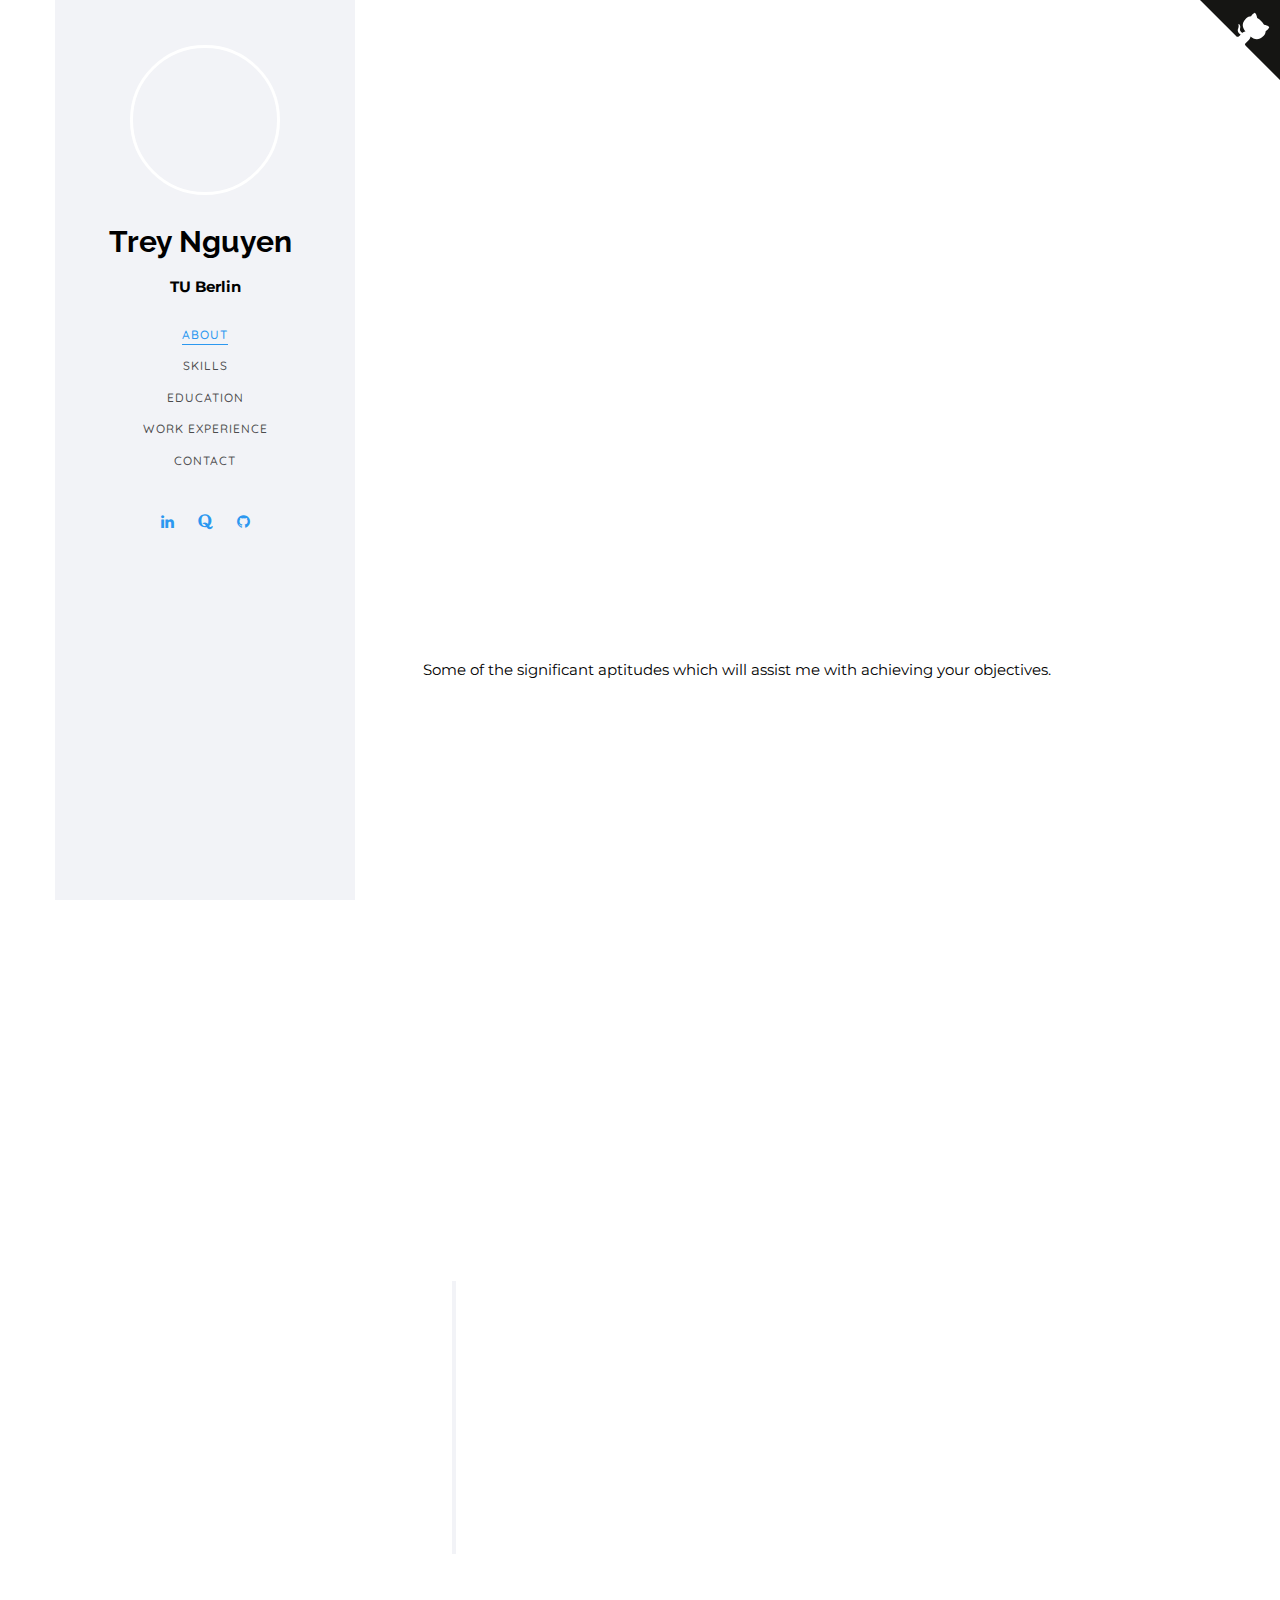
==== commit 167f4eb1: "change profile picture, delete unused file" ====
--- a/index.html
+++ b/index.html
@@ -3,11 +3,11 @@
 	<head>
 	<meta charset="utf-8">
 	<meta http-equiv="X-UA-Compatible" content="IE=edge">
-	<title>Trey Nguyen</title>
+	<title>Tri Nguyen</title>
 	<meta name="viewport" content="width=device-width, initial-scale=1">
 	<meta name="description" content="Portfolio webpage of Trey Nguyen" />
 	<meta name="keywords" content="portfolio,website,personal website,github,projects,computer science and engineering" />
-	<meta name="author" content="Trey Nguyen" />
+	<meta name="author" content="Tri Nguyen" />
 
         <!---------Google adsense------------->
         <script async src="//pagead2.googlesyndication.com/pagead/js/adsbygoogle.js"></script>
@@ -55,7 +55,7 @@
 		  <a href="#" class="js-colorlib-nav-toggle colorlib-nav-toggle" data-toggle="collapse" data-target="#navbar" aria-expanded="false" aria-controls="navbar"><i></i></a>
 		  <aside id="colorlib-aside" role="complementary" class="border js-fullheight">
 			<div class="text-center">
-				<div class="author-img" style="background-image: url(images/avatar.jpeg);"></div>
+				<div class="author-img" style="background-image: url(images/DSCF6731.JPG);"></div>
 				<h1 id="colorlib-logo"><a href="https://treynguyen.github.io">Trey Nguyen</a></h1>
 				<p><strong>TU Berlin</strong></p>
 			</div>
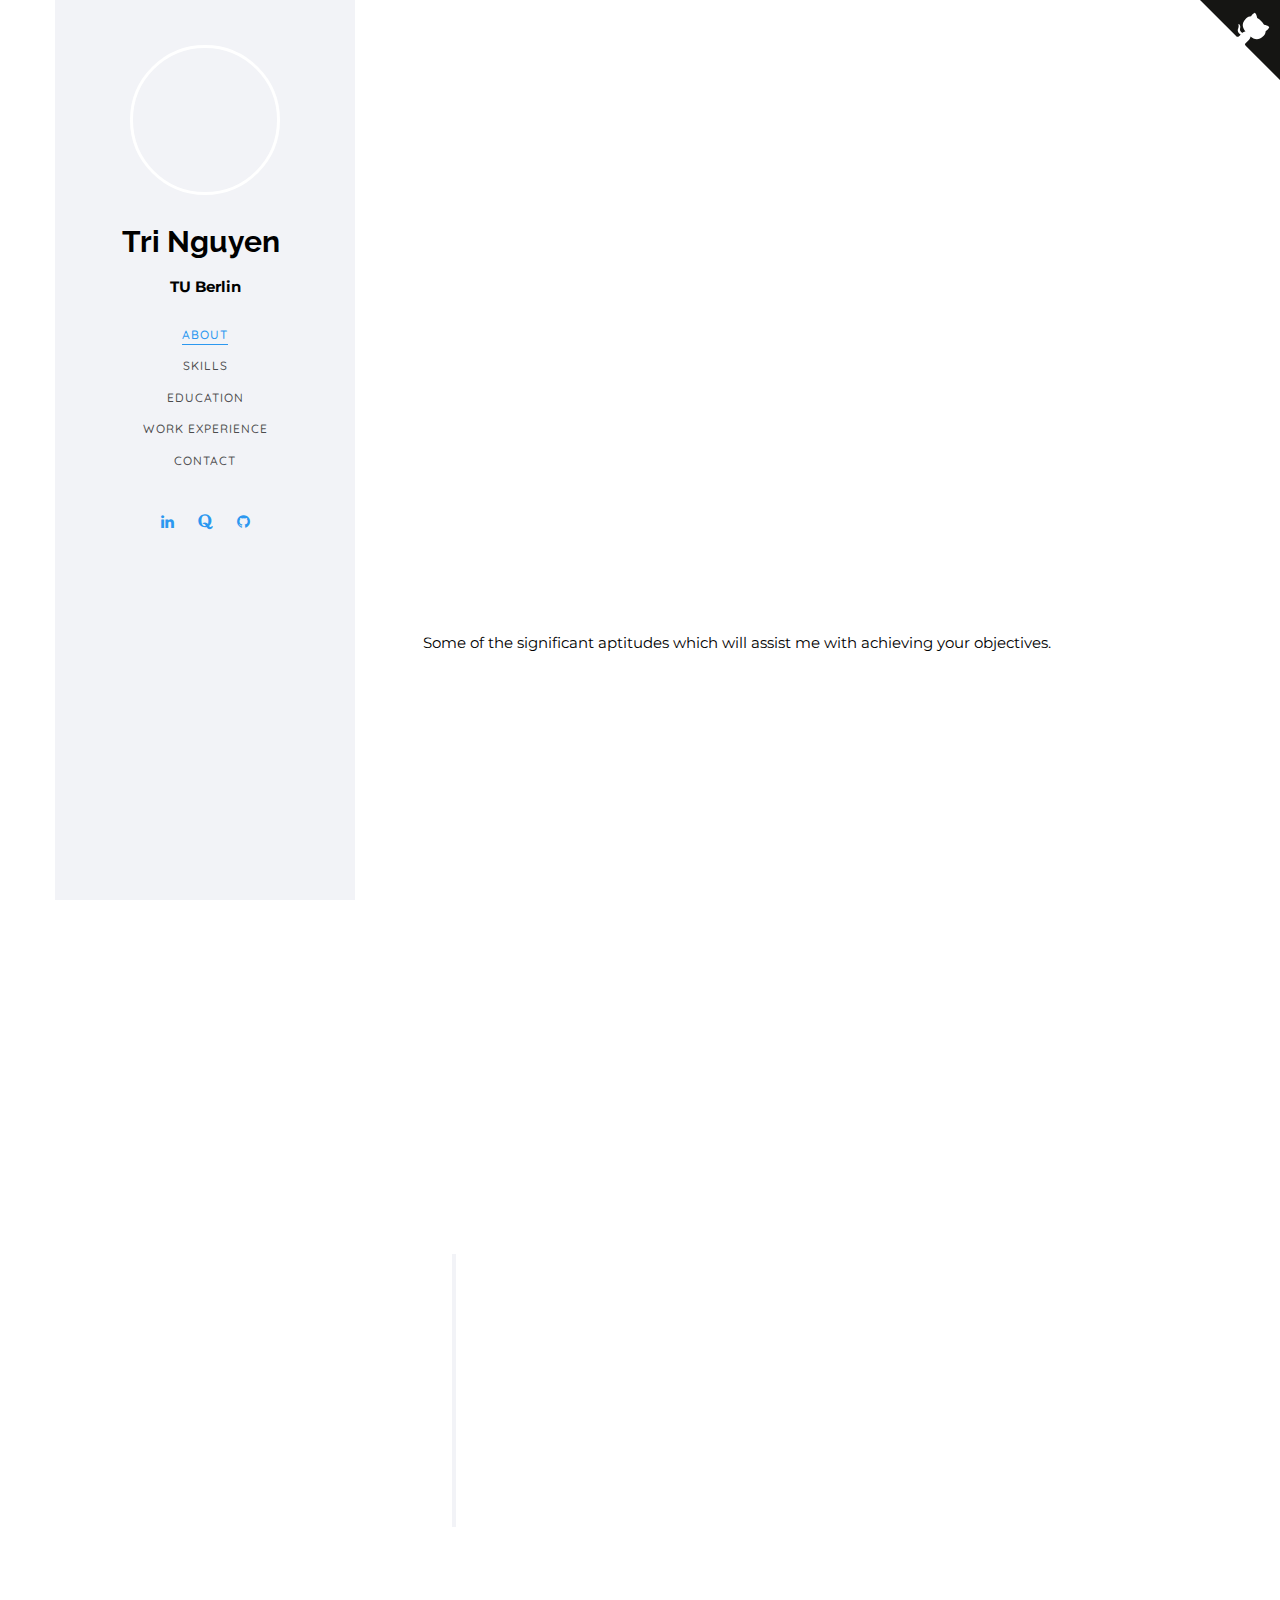
==== commit 94934805: "update 26/05/2021" ====
--- a/index.html
+++ b/index.html
@@ -56,7 +56,7 @@
 		  <aside id="colorlib-aside" role="complementary" class="border js-fullheight">
 			<div class="text-center">
 				<div class="author-img" style="background-image: url(images/DSCF6731.JPG);"></div>
-				<h1 id="colorlib-logo"><a href="https://treynguyen.github.io">Trey Nguyen</a></h1>
+				<h1 id="colorlib-logo"><a href="https://treynguyen.github.io">Tri Nguyen</a></h1>
 				<p><strong>TU Berlin</strong></p>
 			</div>
 			<nav id="colorlib-main-menu" role="navigation" class="navbar">
@@ -90,7 +90,7 @@
 								<div class="about-desc">
 								    <h2>About Me</h2>
                                     <hr>
-                                    <p>I am a Computer Science and Engineering undergraduate student at Technische Universität Berlin.<br>Soon to become a full stack engineer, region of my experience incorporates, online business development, web,android & iOS development.<br><br>I like building new stuff and work with other people. I'm interested in:</p>
+                                    <p>I am a Computer Engineering undergraduate student at Technische Universität Berlin.<br>Soon to become an AI/ML Scientist, region of my experience incorporates, solving problems, critical thinking and researching.<br><br>I like building new stuff and work with other people. I'm interested in:</p>
 								</div>
 				        </div>
                     </div>
@@ -99,7 +99,7 @@
 
                                 <div class="services color-2">
 								    <span class="icon2"><i class="fa fa-code"></i></span>
-								    <h3>Web<br> Designing</h3>
+								    <h3>Computer<br>Vision</h3>
 								</div>
 				            </a>
                         </div>
@@ -114,7 +114,7 @@
 				        <div class="col-md-3 animate-box" data-animate-effect="fadeInRight">
                                 <div class="services color-4">
 								    <span class="icon2"><i class="icon-android"></i></span>
-								    <h3>Android & iOS Application</h3>
+								    <h3>Robotic</h3>
 								</div>
 				            </a>
                         </div>
@@ -146,18 +146,18 @@
             <div class="row">
 				<div class="col-md-6 animate-box" data-animate-effect="fadeInLeft">
 				    <div class="progress-wrap">
-				        <h3>Java</h3>
+				        <h3>Python</h3>
 				        <div class="progress">
 				            <div class="progress-bar color-1" role="progressbar" aria-valuenow="75"
 								  	aria-valuemin="0" aria-valuemax="100" style="width:75%">
-								<span>60%</span>
+								<span>75%</span>
 				            </div>
                         </div>
 				    </div>
 				</div>
 				<div class="col-md-6 animate-box" data-animate-effect="fadeInRight">
 				    <div class="progress-wrap">
-				        <h3>Software Testing</h3>
+				        <h3>Java</h3>
 				        <div class="progress">
 				            <div class="progress-bar color-2" role="progressbar" aria-valuenow="70"
                                  aria-valuemin="0" aria-valuemax="100" style="width:70%">
@@ -180,22 +180,22 @@
 				</div>
 				<div class="col-md-6 animate-box" data-animate-effect="fadeInLeft">
 				    <div class="progress-wrap">
-				        <h3>HTML/CSS & Javascript</h3>
+				        <h3>Bootstrap/HTML/JavaScript/TypeScript</h3>
 				            <div class="progress">
 								<div class="progress-bar color-5" role="progressbar" aria-valuenow="60"
-								  	aria-valuemin="0" aria-valuemax="100" style="width:60%">
-								    <span>70%</span>
+								  	aria-valuemin="0" aria-valuemax="100" style="width:80%">
+								    <span>80%</span>
 								</div>
 				            </div>
 				    </div>
 				</div>
 				<div class="col-md-6 animate-box" data-animate-effect="fadeInRight">
 				    <div class="progress-wrap">
-				        <h3>OS/Computer network</h3>
+				        <h3>Critical thinking/Problem solving</h3>
 				        <div class="progress">
 				            <div class="progress-bar color-6" role="progressbar" aria-valuenow="60"
-								  	aria-valuemin="0" aria-valuemax="100" style="width:60%">
-								<span>60%</span>
+								  	aria-valuemin="0" aria-valuemax="100" style="width:90%">
+								<span>90%</span>
 				            </div>
 				        </div>
 				    </div>
@@ -282,8 +282,8 @@
 					               </div>
 
 					               <div class="timeline-label">
-													 <h2><a href="#">MTT Software</a> <span>June 2019 - September 2019 </span></h2>
-														 <p><strong>Working Student in Web Development</strong></p>
+													 <h2><a href="#">MTT Software</a> <span>Apr 2019 - Sep 2019 </span></h2>
+														 <p><strong>Working Student in software engineering</strong></p>
 					                  <p></p>
 					               </div>
 					            </div>
@@ -297,7 +297,7 @@
 					               </div>
 					               <div class="timeline-label">
 
-														<h2><a href="#">ASEN Translation</a> <span>Juli 2018 - September 2018</span></h2>
+														<h2><a href="#">ASEN Translation</a> <span>Jul 2018 - Sep 2018</span></h2>
 																			 <p><strong>Working Student in IT Support</strong><br></p>
 					               </div>
 					            </div>
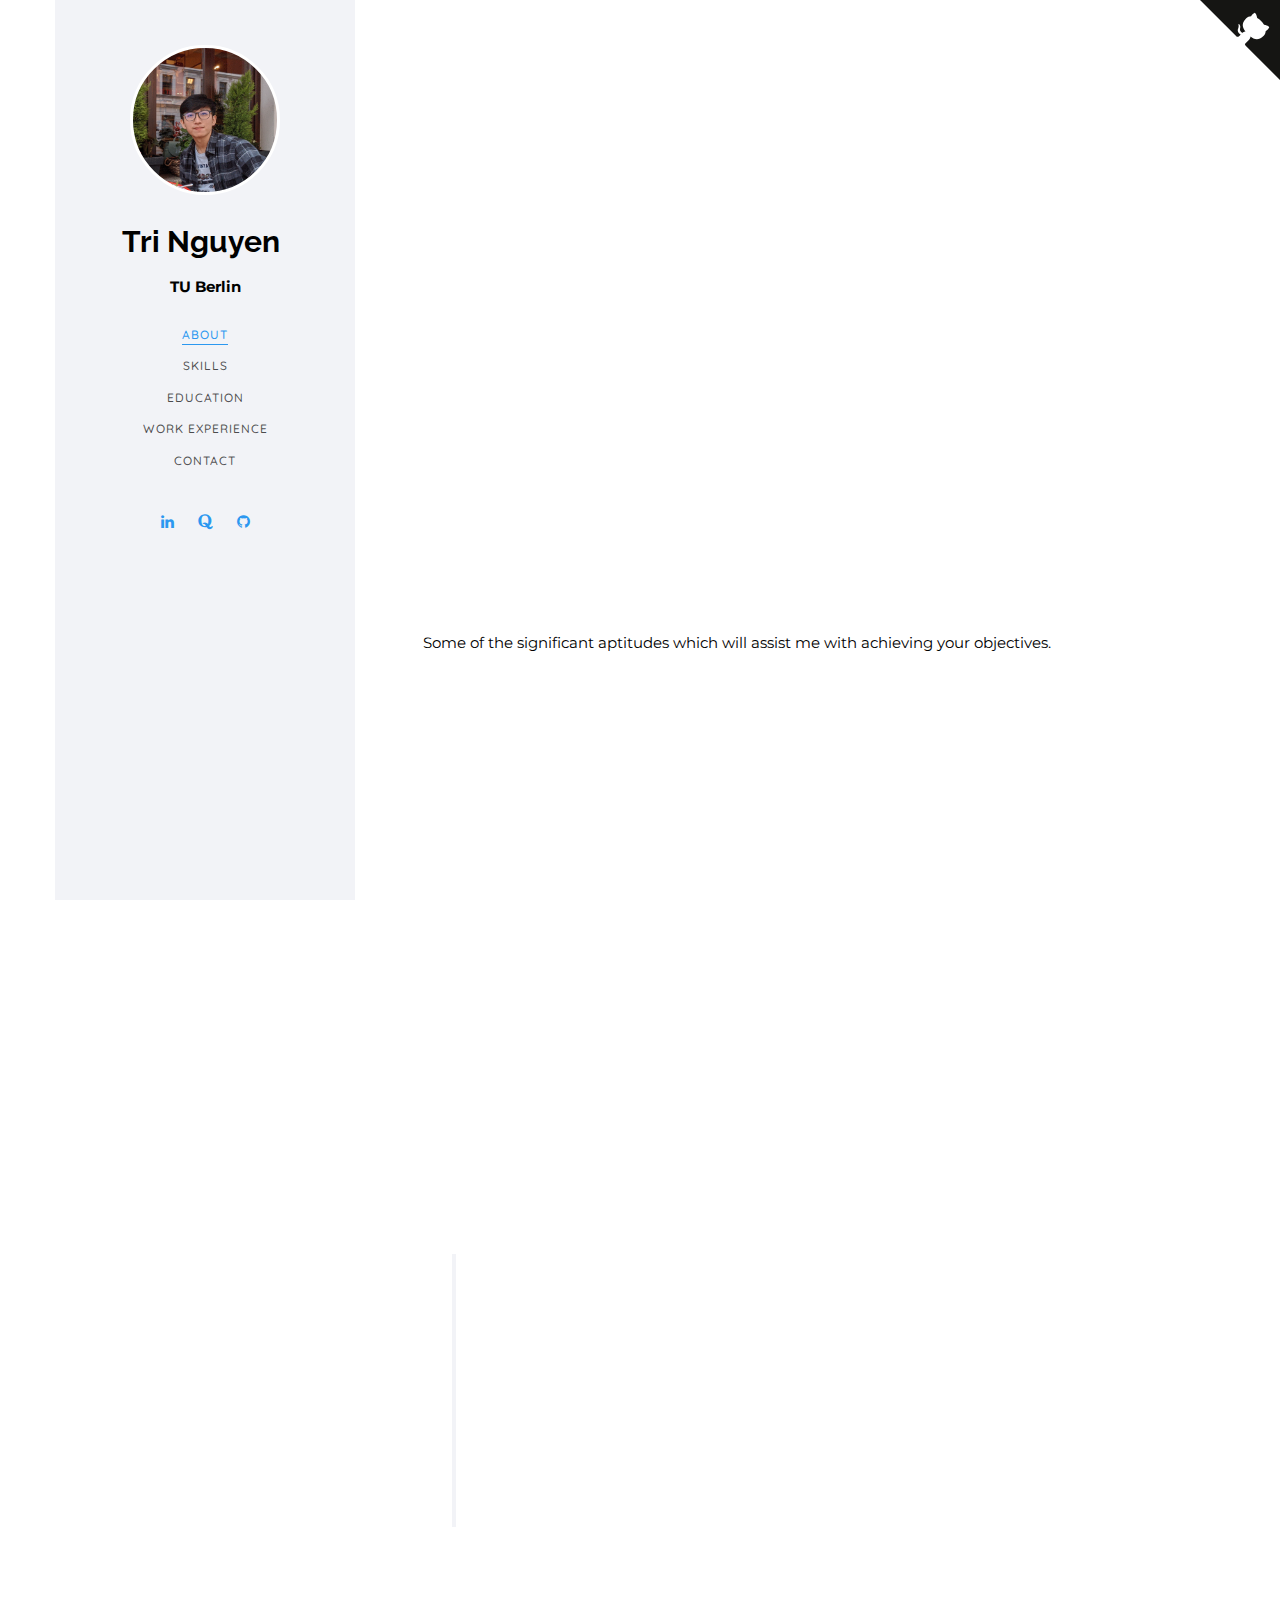
==== commit 6dc7abed: "update profile picture, delete unused file" ====
--- a/index.html
+++ b/index.html
@@ -55,7 +55,7 @@
 		  <a href="#" class="js-colorlib-nav-toggle colorlib-nav-toggle" data-toggle="collapse" data-target="#navbar" aria-expanded="false" aria-controls="navbar"><i></i></a>
 		  <aside id="colorlib-aside" role="complementary" class="border js-fullheight">
 			<div class="text-center">
-				<div class="author-img" style="background-image: url(images/DSCF6731.JPG);"></div>
+				<div class="author-img" style="background-image: url(images/IMG_4503.JPG);"></div>
 				<h1 id="colorlib-logo"><a href="https://treynguyen.github.io">Tri Nguyen</a></h1>
 				<p><strong>TU Berlin</strong></p>
 			</div>
